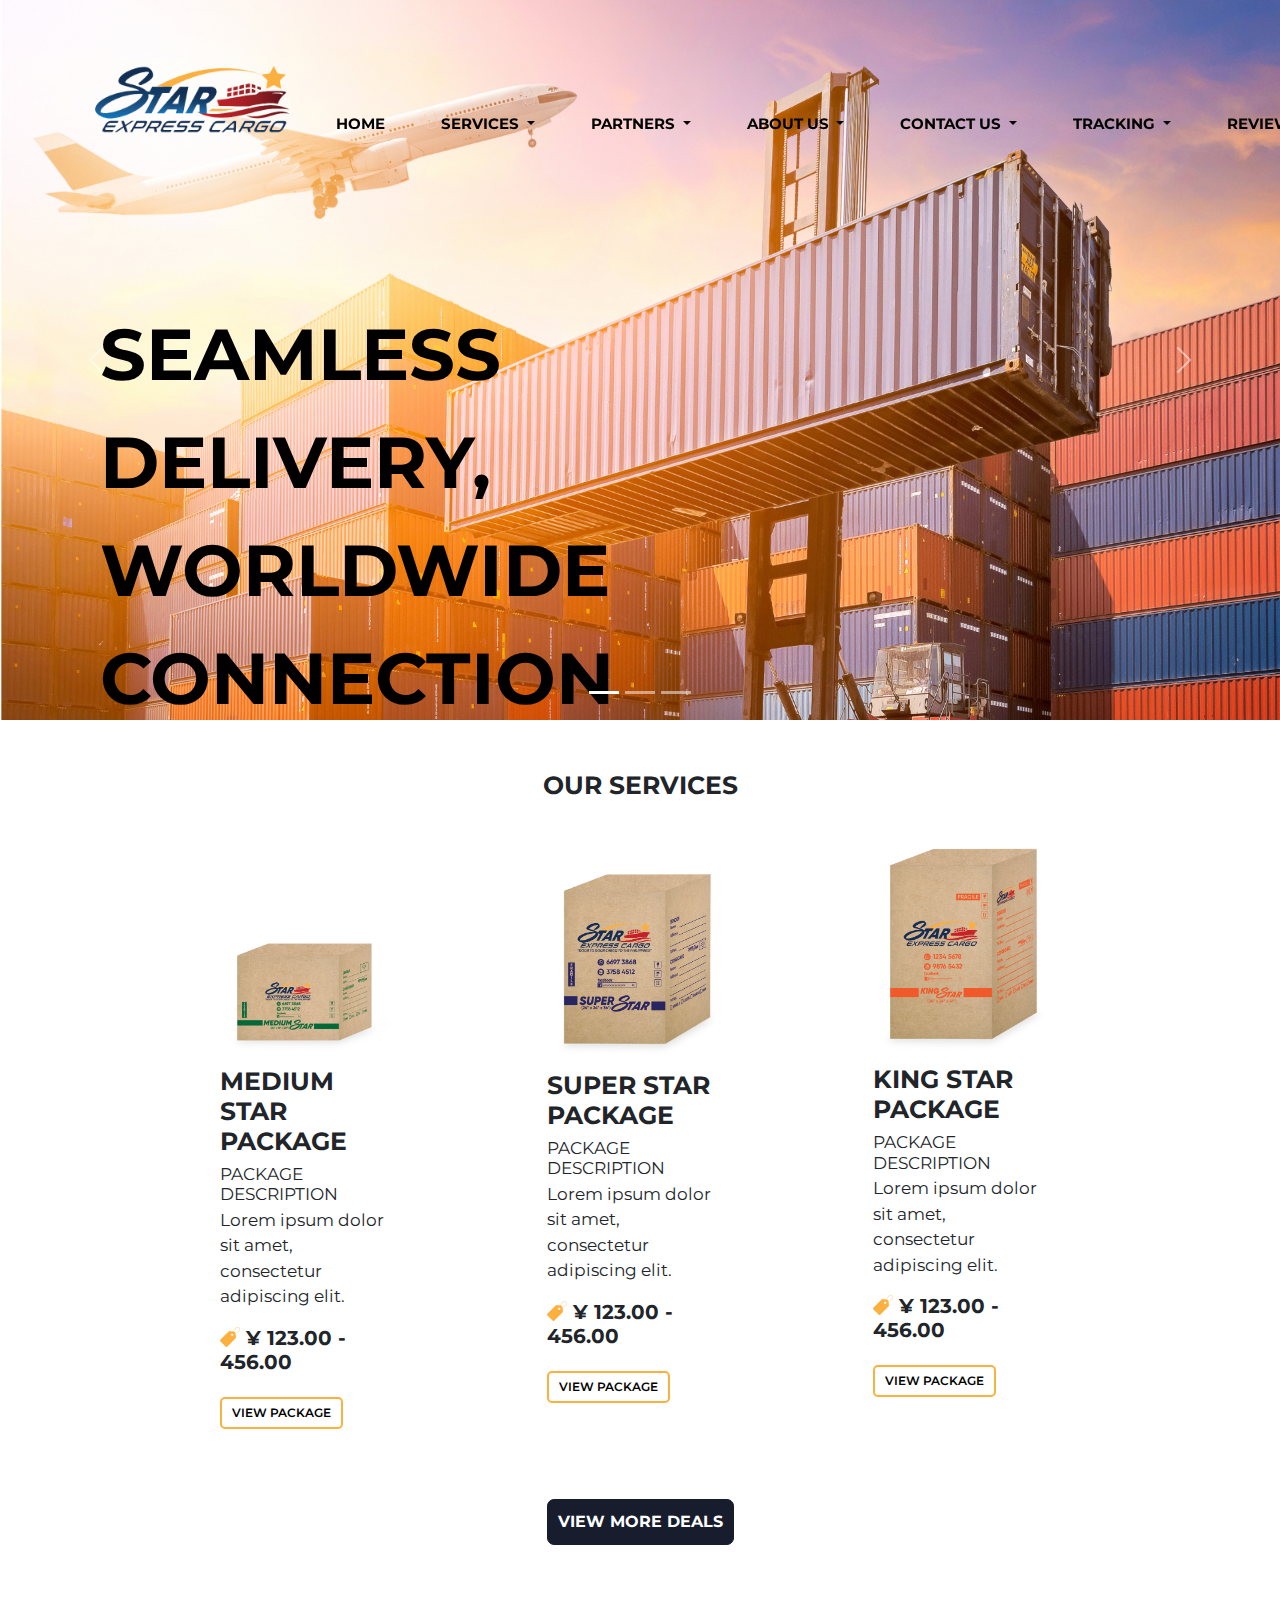
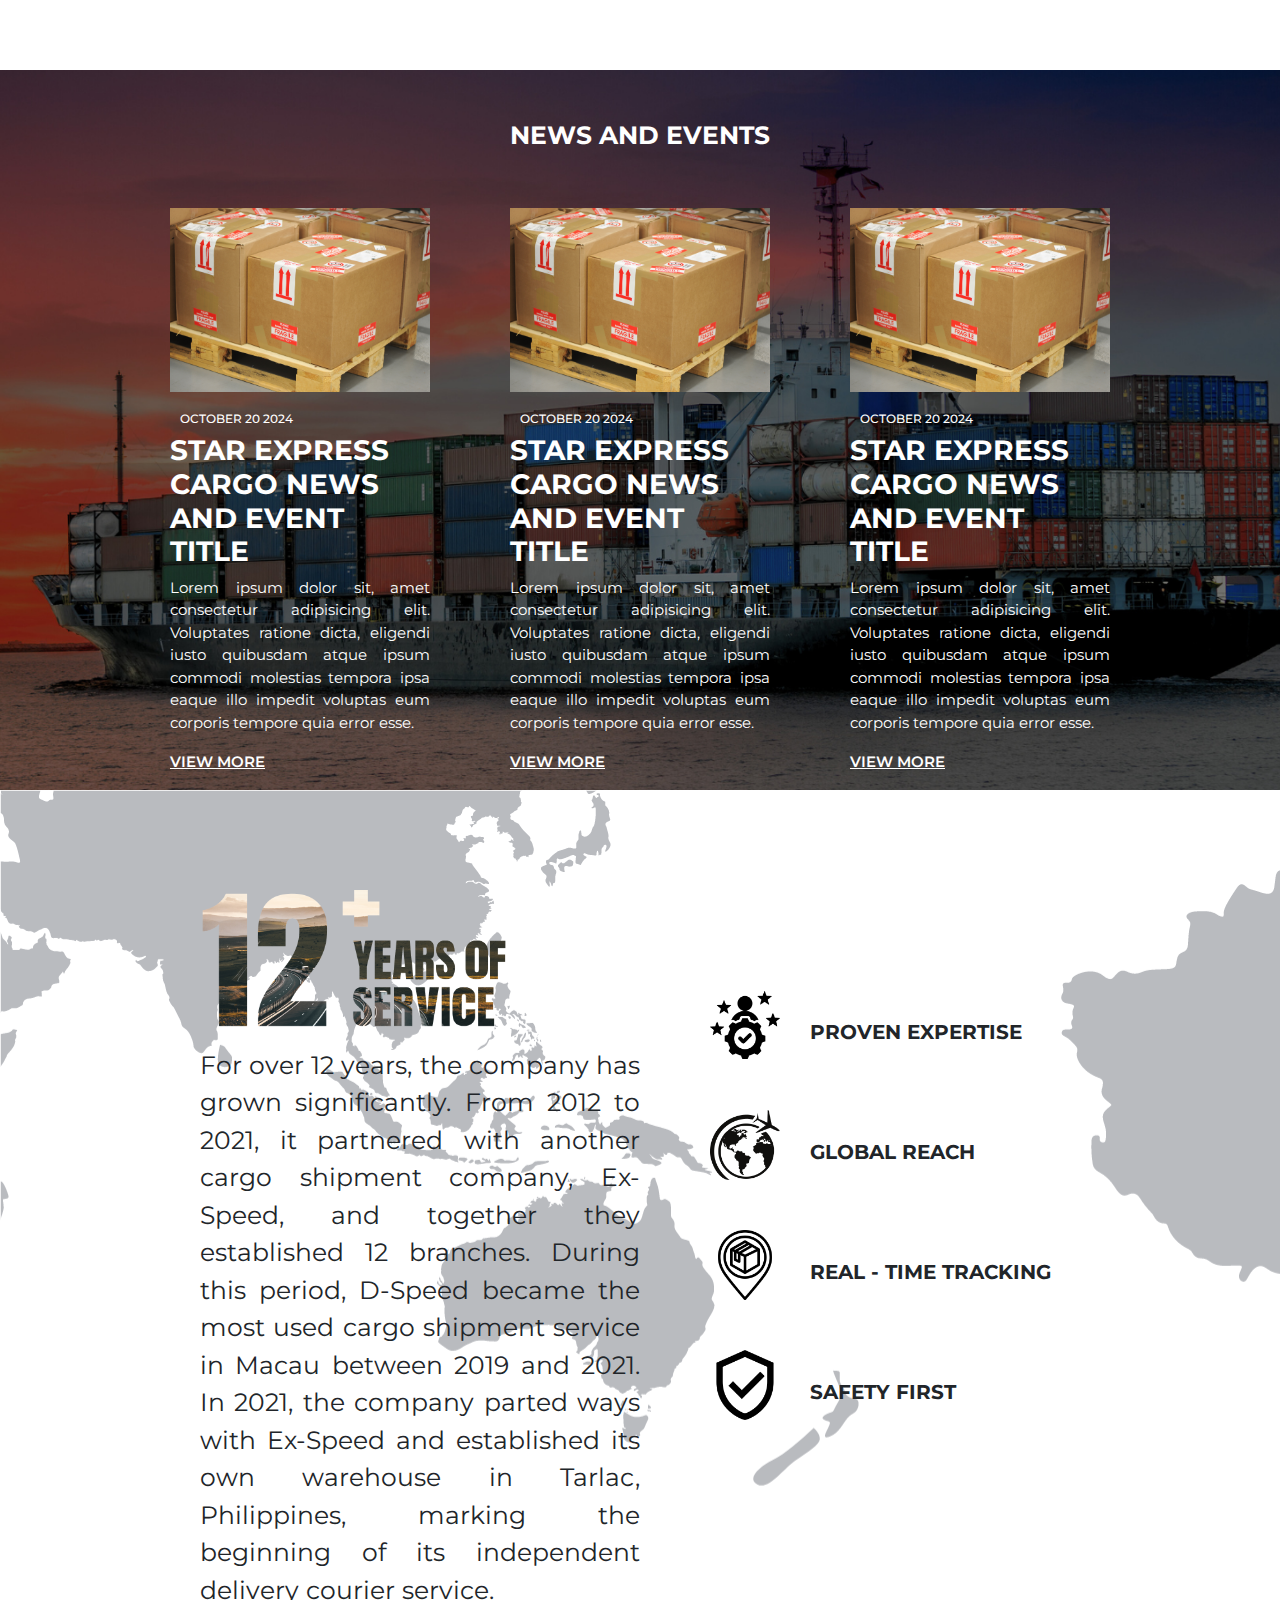
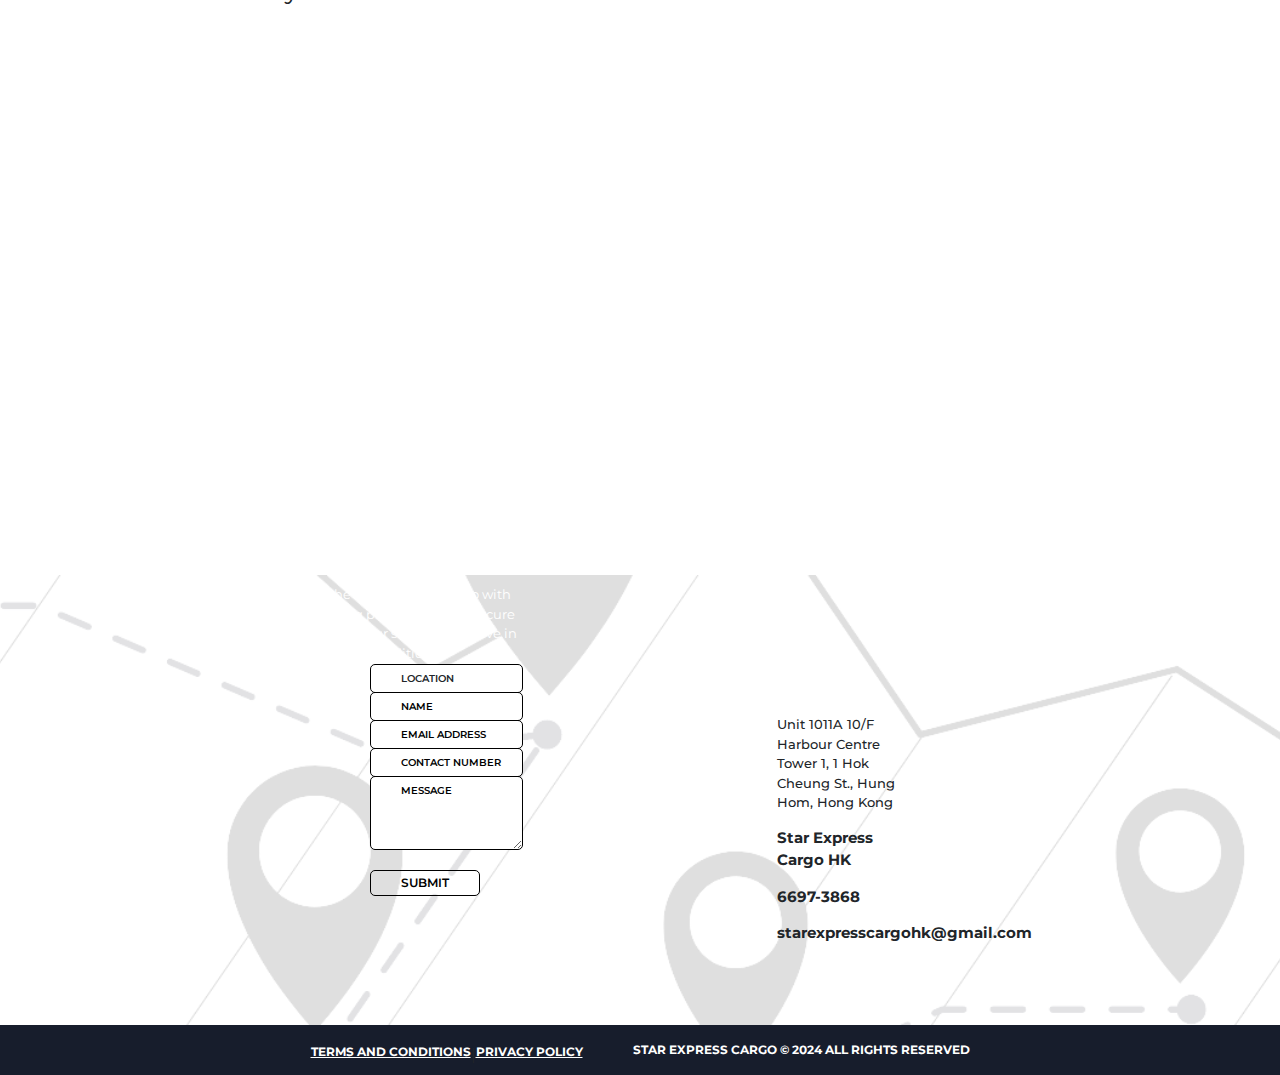
==== index.html @ 1313f074 "Fix Background images" ====
<!DOCTYPE html>
<html lang="en">
  <head>
    <meta charset="UTF-8" />
    <meta name="viewport" content="width=device-width, initial-scale=1.0" />
    <link
      href="https://cdn.jsdelivr.net/npm/bootstrap@5.3.3/dist/css/bootstrap.min.css"
      rel="stylesheet"
      integrity="sha384-QWTKZyjpPEjISv5WaRU9OFeRpok6YctnYmDr5pNlyT2bRjXh0JMhjY6hW+ALEwIH"
      crossorigin="anonymous"
    />
    <script
      src="https://kit.fontawesome.com/8a364c3095.js"
      crossorigin="anonymous"
    ></script>
    <link rel="stylesheet" href="style.css" />
    <title>Star Express Cargo</title>
  </head>
  <body>
    <nav class="navbar navbar-expand-lg navbar-light">
      <div class="container-fluid">
        <a class="navbar-brand" href="#"><img src="Image/Logo.png" alt="" /></a>
        <button
          class="navbar-toggler"
          type="button"
          data-bs-toggle="collapse"
          data-bs-target="#navbarNav"
          aria-controls="navbarNav"
          aria-expanded="false"
          aria-label="Toggle navigation"
        >
          <span class="navbar-toggler-icon"></span>
        </button>
        <div class="collapse navbar-collapse" id="navbarNav">
          <ul class="navbar-nav mx-auto">
            <li class="nav-item">
              <a class="nav-link" aria-current="page" href="#">Home</a>
            </li>
            <li class="nav-item dropdown">
              <a
                class="nav-link dropdown-toggle"
                href="#"
                id="navbarDropdown"
                role="button"
                aria-expanded="false"
              >
                Services
              </a>
              <ul class="dropdown-menu" aria-labelledby="navbarDropdown">
                <li><a class="dropdown-item" href="#">Action</a></li>
                <li><a class="dropdown-item" href="#">action</a></li>
                <li><a class="dropdown-item" href="#">action</a></li>
                <li><a class="dropdown-item" href="#">action</a></li>
              </ul>
            </li>
            <li class="nav-item dropdown">
              <a
                class="nav-link dropdown-toggle"
                href="#"
                id="navbarDropdown"
                role="button"
                aria-expanded="false"
              >
                Partners
              </a>
              <ul class="dropdown-menu" aria-labelledby="navbarDropdown">
                <li><a class="dropdown-item" href="#">Action</a></li>
                <li><a class="dropdown-item" href="#">action</a></li>
                <li><a class="dropdown-item" href="#">action</a></li>
                <li><a class="dropdown-item" href="#">action</a></li>
              </ul>
            </li>
            <li class="nav-item dropdown">
              <a
                class="nav-link dropdown-toggle"
                href="#"
                id="navbarDropdown"
                role="button"
                aria-expanded="false"
              >
                About Us
              </a>
              <ul class="dropdown-menu" aria-labelledby="navbarDropdown">
                <li><a class="dropdown-item" href="#">Action</a></li>
                <li><a class="dropdown-item" href="#">action</a></li>
                <li><a class="dropdown-item" href="#">action</a></li>
                <li><a class="dropdown-item" href="#">action</a></li>
              </ul>
            </li>
            <li class="nav-item dropdown">
              <a
                class="nav-link dropdown-toggle"
                href="#"
                id="navbarDropdown"
                role="button"
                aria-expanded="false"
              >
                Contact Us
              </a>
              <ul class="dropdown-menu" aria-labelledby="navbarDropdown">
                <li><a class="dropdown-item" href="#">Action</a></li>
                <li><a class="dropdown-item" href="#">action</a></li>
                <li><a class="dropdown-item" href="#">action</a></li>
                <li><a class="dropdown-item" href="#">action</a></li>
              </ul>
            </li>
            <li class="nav-item dropdown">
              <a
                class="nav-link dropdown-toggle"
                href="#"
                id="navbarDropdown"
                role="button"
                aria-expanded="false"
              >
                Tracking
              </a>
              <ul class="dropdown-menu" aria-labelledby="navbarDropdown">
                <li><a class="dropdown-item" href="#">Action</a></li>
                <li><a class="dropdown-item" href="#">action</a></li>
                <li><a class="dropdown-item" href="#">action</a></li>
                <li><a class="dropdown-item" href="#">action</a></li>
              </ul>
            </li>
            <li class="nav-item dropdown">
              <a
                class="nav-link dropdown-toggle"
                href="#"
                id="navbarDropdown"
                role="button"
                aria-expanded="false"
              >
                Reviews
              </a>
              <ul class="dropdown-menu" aria-labelledby="navbarDropdown">
                <li><a class="dropdown-item" href="#">Action</a></li>
                <li><a class="dropdown-item" href="#">action</a></li>
                <li><a class="dropdown-item" href="#">action</a></li>
                <li><a class="dropdown-item" href="#">action</a></li>
              </ul>
            </li>
          </ul>
        </div>
        <div class="navbars-icons">
          <a href=""><i class="fa-solid fa-cart-flatbed"></i></a>
          <a href=""><i class="fa-regular fa-user"></i></a>
        </div>
      </div>
    </nav>
    <section id="carouselExampleCaptions" class="carousel slide">
      <div class="carousel-indicators">
        <button
          type="button"
          data-bs-target="#carouselExampleCaptions"
          data-bs-slide-to="0"
          class="active"
          aria-current="true"
          aria-label="Slide 1"
        ></button>
        <button
          type="button"
          data-bs-target="#carouselExampleCaptions"
          data-bs-slide-to="1"
          aria-label="Slide 2"
        ></button>
        <button
          type="button"
          data-bs-target="#carouselExampleCaptions"
          data-bs-slide-to="2"
          aria-label="Slide 3"
        ></button>
      </div>
      <div class="carousel-inner">
        <div class="carousel-item active">
          <img src="Image/Carousel1.png" class="d-block w-100" alt="..." />
          <div class="carousel-1 carousel-caption d-none d-md-block text-start">
            <h5>SEAMLESS DELIVERY, WORLDWIDE CONNECTION</h5>
          </div>
        </div>
        <div class="carousel-item">
          <img src="Image/Carousel2.png" class="d-block w-100" alt="..." />
          <div class="carousel-caption d-none d-md-block">
            <h5>Second slide label</h5>
            <p>Some representative placeholder content for the second slide.</p>
          </div>
        </div>
        <div class="carousel-item">
          <img src="Image/Carousel3.png" class="d-block w-100" alt="..." />
          <div class="carousel-caption d-none d-md-block">
            <h5>Third slide label</h5>
            <p>Some representative placeholder content for the third slide.</p>
          </div>
        </div>
      </div>
      <button
        class="carousel-control-prev"
        type="button"
        data-bs-target="#carouselExampleCaptions"
        data-bs-slide="prev"
      >
        <span class="carousel-control-prev-icon" aria-hidden="true"></span>
        <span class="visually-hidden">Previous</span>
      </button>
      <button
        class="carousel-control-next"
        type="button"
        data-bs-target="#carouselExampleCaptions"
        data-bs-slide="next"
      >
        <span class="carousel-control-next-icon" aria-hidden="true"></span>
        <span class="visually-hidden">Next</span>
      </button>
    </section>
    <section class="home-service">
      <h1 class="title text-center">OUR SERVICES</h1>

      <div class="home-service-box">
        <div class="box">
          <div class="text-center">
            <img class="box-img" src="Image/MediumStarBox.png" alt="" />
          </div>
          <h2 class="name">
            Medium Star Package<img
              class="yellow-mark"
              src="image/mark.png"
              alt=""
            />
          </h2>
          <h3 class="name2">Package description</h3>
          <p class="description">
            Lorem ipsum dolor sit amet, consectetur adipiscing elit.
          </p>
          <h4 class="price">
            <span><img class="price-tag" src="Image/Tag.png" alt="" /></span> ¥
            123.00 - 456.00
          </h4>
          <button>View Package</button>
        </div>

        <div class="box">
          <div class="text-center">
            <img class="box-img" src="Image/SuperStarBox.png" alt="" />
          </div>
          <h2 class="name">
            Super Star Package<img
              class="yellow-mark"
              src="image/mark.png"
              alt=""
            />
          </h2>
          <h3 class="name2">Package description</h3>
          <p class="description">
            Lorem ipsum dolor sit amet, consectetur adipiscing elit.
          </p>
          <h4 class="price">
            <span><img class="price-tag" src="Image/Tag.png" alt="" /></span> ¥
            123.00 - 456.00
          </h4>
          <button>View Package</button>
        </div>

        <div class="box">
          <div class="text-center">
            <img class="box-img" src="Image/Kingbox.png" alt="" />
          </div>
          <h2 class="name">
            King Star Package<img
              class="yellow-mark"
              src="image/mark.png"
              alt=""
            />
          </h2>
          <h3 class="name2">Package description</h3>
          <p class="description">
            Lorem ipsum dolor sit amet, consectetur adipiscing elit.
          </p>
          <h4 class="price">
            <span><img class="price-tag" src="Image/Tag.png" alt="" /></span> ¥
            123.00 - 456.00
          </h4>
          <button>View Package</button>
        </div>
      </div>
      <div class="viewmore text-center">
        <button>View more deals</button>
      </div>
    </section>
    <section class="home-news">
      <h1 class="title">NEWS AND EVENTS</h1>
      <div class="news-box">
        <div class="box">
          <div class="text-center">
            <img class="event-img" src="Image/event.png" alt="" />
          </div>
          <h6 class="date">
            <i class="fa-solid fa-calendar-days"></i>October 20 2024
          </h6>
          <h1>STAR EXPRESS CARGO NEWS AND EVENT TITLE</h1>
          <p class="desc">
            Lorem ipsum dolor sit, amet consectetur adipisicing elit. Voluptates
            ratione dicta, eligendi iusto quibusdam atque ipsum commodi
            molestias tempora ipsa eaque illo impedit voluptas eum corporis
            tempore quia error esse.
          </p>
          <a>View More</a>
        </div>
        <div class="box">
          <div class="text-center">
            <img class="event-img" src="Image/event.png" alt="" />
          </div>
          <h6 class="date">
            <i class="fa-solid fa-calendar-days"></i>October 20 2024
          </h6>
          <h1>STAR EXPRESS CARGO NEWS AND EVENT TITLE</h1>
          <p class="desc">
            Lorem ipsum dolor sit, amet consectetur adipisicing elit. Voluptates
            ratione dicta, eligendi iusto quibusdam atque ipsum commodi
            molestias tempora ipsa eaque illo impedit voluptas eum corporis
            tempore quia error esse.
          </p>
          <a>View More</a>
        </div>
        <div class="box">
          <div class="text-center">
            <img class="event-img" src="Image/event.png" alt="" />
          </div>
          <h6 class="date">
            <i class="fa-solid fa-calendar-days"></i>October 20 2024
          </h6>
          <h1>STAR EXPRESS CARGO NEWS AND EVENT TITLE</h1>
          <p class="desc">
            Lorem ipsum dolor sit, amet consectetur adipisicing elit. Voluptates
            ratione dicta, eligendi iusto quibusdam atque ipsum commodi
            molestias tempora ipsa eaque illo impedit voluptas eum corporis
            tempore quia error esse.
          </p>
          <a>View More</a>
        </div>
      </div>
    </section>
    <section class="home-about">
      <div class="about-flex">
        <div class="left">
          <img class="year-img" src="Image/years.png" alt="" />
          <p class="desc">
            For over 12 years, the company has grown significantly. From 2012 to
            2021, it partnered with another cargo shipment company, Ex-Speed,
            and together they established 12 branches. During this period,
            D-Speed became the most used cargo shipment service in Macau between
            2019 and 2021. In 2021, the company parted ways with Ex-Speed and
            established its own warehouse in Tarlac, Philippines, marking the
            beginning of its independent delivery courier service.
          </p>
        </div>
        <div class="right">
          <div class="d-flex">
            <img src="Image/choose1.png" alt="" />
            <h6>Proven Expertise</h6>
          </div>
          <div class="d-flex">
            <img src="Image/choose2.png" alt="" />
            <h6>GLOBAL REACH</h6>
          </div>
          <div class="d-flex">
            <img src="Image/choose3.png" alt="" />
            <h6>REAL - TIME TRACKING</h6>
          </div>
          <div class="d-flex">
            <img src="Image/choose4.png" alt="" />
            <h6>SAFETY FIRST</h6>
          </div>
        </div>
      </div>
    </section>
    <section class="home-choose">
      <h1>WHY CHOOSE US</h1>
      <div class="d-flex">
        <img src="Image/choosew1.png" alt="" />
        <p>
          Star Express Cargo has a deep understanding of the logistics and
          challenges involved in delivering goods safely and efficiently.
        </p>
      </div>
      <div class="d-flex">
        <img src="Image/choosew2.png" alt="" />
        <p>
          We are expanding our operations internationally, with new branches in
          Dubai, Australia, and Singapore, ensuring your cargo can be delivered
          across borders with ease.
        </p>
      </div>
      <div class="d-flex">
        <img src="Image/choosew3.png" alt="" />
        <p>
          Our commitment to on-time delivery means you can trust us to get your
          cargo where it needs to be, when it needs to be there.
        </p>
      </div>
      <div class="d-flex">
        <img src="Image/choosew4.png" alt="" />
        <p>
          We prioritize the safety of your cargo with stringent handling
          procedures and secure facilities, ensuring your shipments arrive in
          perfect condition.
        </p>
      </div>
    </section>
    <section class="home-contact">
      <div class="row">
        <div class="col-4">
          <form action="">
            <label for="loc"><i class="fa-solid fa-globe"></i></label>
            <select name="loc" class="form-control" id="loc">
              <option value="">LOCATION</option>
              <option value="">LOCATION</option>
              <option value="">LOCATION</option>
              <option value="">LOCATION</option>
              <option value="">LOCATION</option>
            </select>
            <label for="name"><i class="fa-solid fa-user"></i></label>
            <input
              type="text"
              class="form-control"
              name=""
              id="name"
              placeholder="NAME"
            />
            <label for="email"><i class="fa-solid fa-envelope"></i></label>
            <input
              type="text"
              class="form-control"
              name=""
              id="email"
              placeholder="EMAIL ADDRESS"
            />
            <label for="contact"><i class="fa-solid fa-phone"></i></label>
            <input
              type="text"
              class="form-control"
              name=""
              id="contact"
              placeholder="CONTACT NUMBER"
            />
            <label for="msg"><i class="fa-solid fa-message"></i></label>
            <textarea
              class="form-control"
              name="msg"
              id=""
              rows="4"
              placeholder="MESSAGE"
            ></textarea>
            <button>SUBMIT</button>
          </form>
        </div>
        <div class="col-4">
          <iframe
            src="https://www.google.com/maps/embed?pb=!1m18!1m12!1m3!1d3691.1660874944423!2d114.18826471186054!3d22.309557579595143!2m3!1f0!2f0!3f0!3m2!1i1024!2i768!4f13.1!3m3!1m2!1s0x340400df7005179b%3A0x1a70383fd11b3c7b!2sHarbour%20Centre%20Tower%201!5e0!3m2!1sen!2sph!4v1725291016817!5m2!1sen!2sph"
            width="100%"
            height="100%"
            style="border: 0"
            allowfullscreen=""
            loading="lazy"
            referrerpolicy="no-referrer-when-downgrade"
          ></iframe>
        </div>
        <div class="col-4">
          <div class="d-flex socialmedia">
            <i class="maps fa-solid fa-location-dot"></i>
            <p class="address">
              Unit 1011A 10/F Harbour Centre Tower 1, 1 Hok Cheung St., Hung
              Hom, Hong Kong
            </p>
          </div>
          <div class="d-flex">
            <i class="fb fa-brands fa-facebook"></i>
            <p class="social">Star Express Cargo HK</p>
          </div>
          <div class="d-flex">
            <i class="whatsup fa-brands fa-square-whatsapp"></i>
            <p class="social">6697-3868</p>
          </div>
          <div class="d-flex">
            <i class="email fa-solid fa-envelope"></i>
            <p class="social">starexpresscargohk@gmail.com</p>
          </div>
        </div>
      </div>
    </section>
    <footer class="text-center">
      <div class="content">
        <div class="d-flex">
          <a href="">TERMS AND CONDITIONS</a><span> | </span>
          <a href="">PRIVACY POLICY</a>
          <h1 class="reserve">STAR EXPRESS CARGO © 2024 ALL RIGHTS RESERVED</h1>
        </div>
      </div>
    </footer>

    <script
      src="https://cdn.jsdelivr.net/npm/bootstrap@5.3.3/dist/js/bootstrap.bundle.min.js"
      integrity="sha384-YvpcrYf0tY3lHB60NNkmXc5s9fDVZLESaAA55NDzOxhy9GkcIdslK1eN7N6jIeHz"
      crossorigin="anonymous"
    ></script>
    <script>
      window.addEventListener("scroll", function () {
        const navbar = document.querySelector(".navbar");
        if (window.scrollY > 50) {
          // Adjust the value as needed
          navbar.classList.add("navbar-scrolled");
        } else {
          navbar.classList.remove("navbar-scrolled");
        }
      });
    </script>
  </body>
</html>
---- style.css ----
@import url("https://fonts.googleapis.com/css2?family=Montserrat:ital,wght@0,100..900;1,100..900&display=swap");

* {
  font-family: "Montserrat", sans-serif;
  box-sizing: border-box;
  margin: 0;
  padding: 0;
}
.navbar {
  position: fixed;
  top: 0;
  width: 100%;
  z-index: 1030;
  transition: background-color 0.3s, box-shadow 0.3s;
  background-color: transparent;
  padding: 60px 80px 10px 80px;
}

.navbar-scrolled {
  background-color: white;
  padding: 20px 80px 25px 80px;
}
.navbar-brand img {
  width: 200px;
}
.navbar-nav {
  margin-bottom: -50px;
}
.nav-link {
  text-transform: uppercase;
  font-weight: 700;
  color: black;
  margin: 0px 20px;
  font-size: 15px;
}
.navbar-nav .dropdown:hover .dropdown-menu {
  display: block;
  margin-top: 0;
}
.navbars-icons {
  margin-bottom: -50px;
}
.navbars-icons a {
  color: black;
  font-size: 20px;
  margin: 0px 10px;
  font-size: 15px;
}

/* Home Carousel */
.carousel-1 {
  width: 100%;
  left: 0;
  top: 0;
  padding: 300px 100px 0px 100px;
  position: absolute;
  width: 60%;
}
.carousel-1 h5 {
  font-size: 8vh;
  text-transform: uppercase;
  color: black;
  font-weight: 700;
  line-height: 1.5;
}

/* Home Services */
.home-service {
  min-height: 100vh;
  margin: 0px 150px;
}

.home-service .title {
  font-weight: 700;
  margin: 50px 0px 40px 0px;
  font-size: 25px;
}
.home-service .box-img {
  width: 100%;
  height: 70%;
  margin: auto;
  object-fit: cover;
  object-position: bottom center;
  text-align: center;
}
.home-service-box {
  display: flex;
  flex-direction: row;
}
.home-service-box .box {
  width: 30%;
  margin: 0px 70px;
}
.home-service-box .name {
  text-transform: uppercase;
  font-weight: 700;
  font-size: 25px;
}
.home-service-box .yellow-mark {
  width: 40px;
  margin-left: 7px;
  margin-top: -3px;
}
.home-service-box .name2 {
  font-weight: 400;
  font-size: 17px;
  text-transform: uppercase;
}
.home-service-box .description {
  font-weight: 400;
  font-size: 17px;
  margin-top: -5px;
  width: 90%;
}

.home-service-box .price-tag {
  width: 20px;
  margin-top: -5px;
}
.home-service-box .price {
  font-weight: 700;
  font-size: 20px;
}

.home-service-box button {
  background-color: transparent;
  color: black;
  padding: 5px 10px;
  border-radius: 5px;
  font-weight: 600;
  text-transform: uppercase;
  font-size: 12px;
  border: 2px solid #fcb040;
  margin-top: 15px;
  transition: ease-in-out 0.2s;
}
.home-service-box button:hover {
  background-color: #fcb040;
}
.home-service .viewmore button {
  text-transform: uppercase;
  font-weight: 700;
  border-radius: 7px;
  padding: 10px 10px;
  margin-top: 70px;
  color: white;
  background-color: #171d2c;
  border: 1px solid #171d2c;
  transition: ease-in-out 0.2s;
}
.home-service .viewmore button:hover {
  background-color: transparent;
  border: 2px solid #171d2c;
  color: #171d2c;
}

/* Home news and events */
.home-news {
  background-image: url("Image/Newsbg.png");
  max-height: 80vh;
  min-height: 80vh;
  object-fit: contain;
  width: 100%;
  background-repeat: no-repeat;
  background-size: cover;
  background-position: center center;
}
.home-news .title {
  color: white;
  text-align: center;
  font-size: 25px;
  font-weight: 700;
  padding: 50px 0px;
}

.home-news .news-box {
  display: flex;
  justify-content: space-evenly;
  flex-wrap: wrap;
}
.home-news .news-box {
  margin: 0px 120px;
}
.home-news .news-box .box {
  width: 25%;
  margin: 0px 30px;
}
.home-news .news-box .event-img {
  width: 100%;
  margin: auto;
  text-align: center;
}
.home-news .news-box .date {
  color: white;
  margin-top: 20px;
  text-transform: uppercase;
  font-size: 12px;
}
.home-news .news-box h1 {
  font-size: 28px;
  color: white;
  font-weight: 700;
}
.home-news .news-box .date i {
  margin-right: 10px;
}
.home-news .news-box .desc {
  color: white;
  font-size: 15px;
  text-align: justify;
}
.home-news .news-box a {
  color: white;
  text-decoration: underline;
  text-transform: uppercase;
  font-weight: 600;
  font-size: 15px;
}

/* Home about */

.home-about {
  background-image: url("Image/aboutbg.png");
  min-height: 100vh;
  object-fit: cover;
  background-repeat: no-repeat;
}
.home-about .about-flex {
  display: flex;
  flex-direction: row;
  padding: 100px 200px;
}
.home-about .about-flex .left,
.home-about .about-flex .right {
  width: 50%;
}
.home-about .about-flex .year-img {
  width: 70%;
}
.home-about .about-flex .desc {
  font-size: 25px;
  margin-top: 20px;
  text-align: justify;
}
.home-about .about-flex .right {
  padding-top: 50px;
}
.home-about .about-flex .right div {
  margin: 50px 0px 50px 70px;
  vertical-align: middle;
}
.home-about .about-flex .right img {
  width: 70px;
}
.home-about .about-flex .right h6 {
  font-weight: 700;
  text-transform: uppercase;
  margin-left: 30px;
  margin-top: 30px;
  font-size: 20px;
}
/* Home whye choose us */
.home-choose {
  background-image: url("Image/home-bg.png");
  background-repeat: no-repeat;
  background-position: bottom center;
  background-size: cover;
  background-attachment: fixed;
  min-height: 50vh;
  max-height: 50vh;
  padding: 20px 150px;
}
.home-choose .d-flex {
  margin: 20px 0px;
}
.home-choose h1 {
  color: white;
  font-weight: 700;
  margin: 20px 0px 30px 120px;

  text-transform: uppercase;
}
.home-choose img {
  width: 40px;
  height: 40px;
}
.home-choose p {
  margin-left: 40px;
  width: 30%;
  text-align: center;
  color: white;
  font-size: 13px;
}

/* Home contact */
.home-contact {
  min-height: 50vh;
  max-height: 50vh;
  background-image: url("Image/contactbg.png");
  background-repeat: no-repeat;
  background-position: bottom center;
  background-size: cover;
  padding-top: 70px;
  z-index: -5;
}
.home-contact .row {
  margin: 0px 350px;
  opacity: 2;
  justify-content: space-between;
}

.home-contact .col-4 {
  padding: 20px;
}

.home-contact .form-control {
  border: 1px solid black;
  font-weight: 600;
  border-radius: 5px;
  margin-top: -28px;
  font-size: 10px;
  margin-bottom: 0px;
  padding-left: 30px;
}
.home-contact .form-control::placeholder {
  color: black;
}
.home-contact label {
  margin-top: 20px;
  margin-left: 10px;
}
.home-contact button {
  background-color: transparent;
  color: black;
  border-radius: 5px;
  border: 1px solid black;
  padding: 3px 30px;
  font-size: 12px;
  margin-top: 20px;
  font-weight: 600;
  transition: ease-in-out 0.2s;
}
.home-contact button:hover {
  background-color: #171d2c;
  color: white;
}
.home-contact .maps {
  color: #aa2025;
  margin-right: 20px;
  font-size: 20px;
}
.home-contact .socialmedia {
  margin-top: 50px;
}
.home-contact .fb,
.home-contact .whatsup,
.home-contact .email {
  color: #171d2c;
  margin-right: 20px;
  font-size: 20px;
}
.home-contact .address {
  font-size: 13px;
  font-weight: 500;
}
.home-contact .social {
  font-size: 15px;
  font-weight: 700;
  margin-top: -2px;
}
/*  Footer */

footer {
  background-color: #171d2c;
  min-height: 50px;
}

footer .reserve {
  font-size: 12px;
  color: white;
  font-weight: 700;
  margin-left: 50px;
}
footer .content a {
  color: white;
  font-weight: 700;
  font-size: 12px;
}
footer .content {
  display: flex;
  justify-content: space-around;
  padding-top: 18px;
}
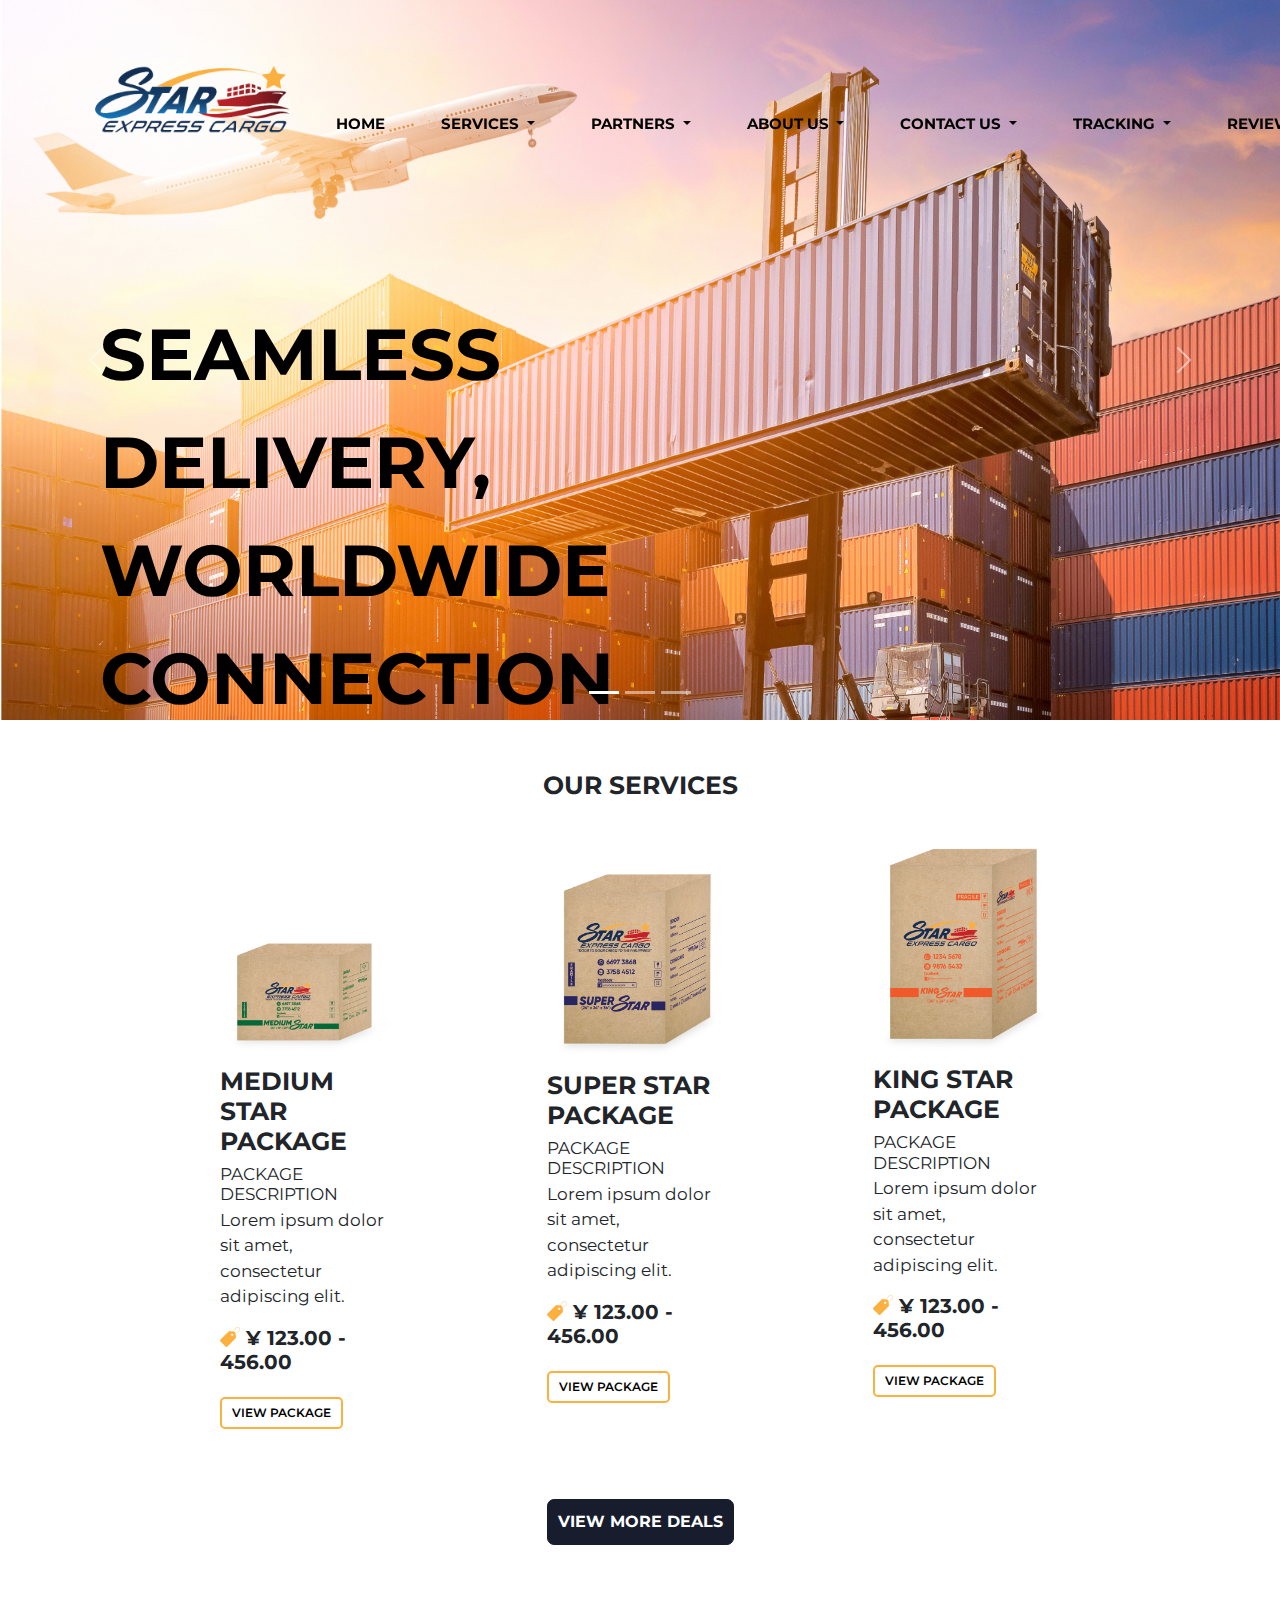
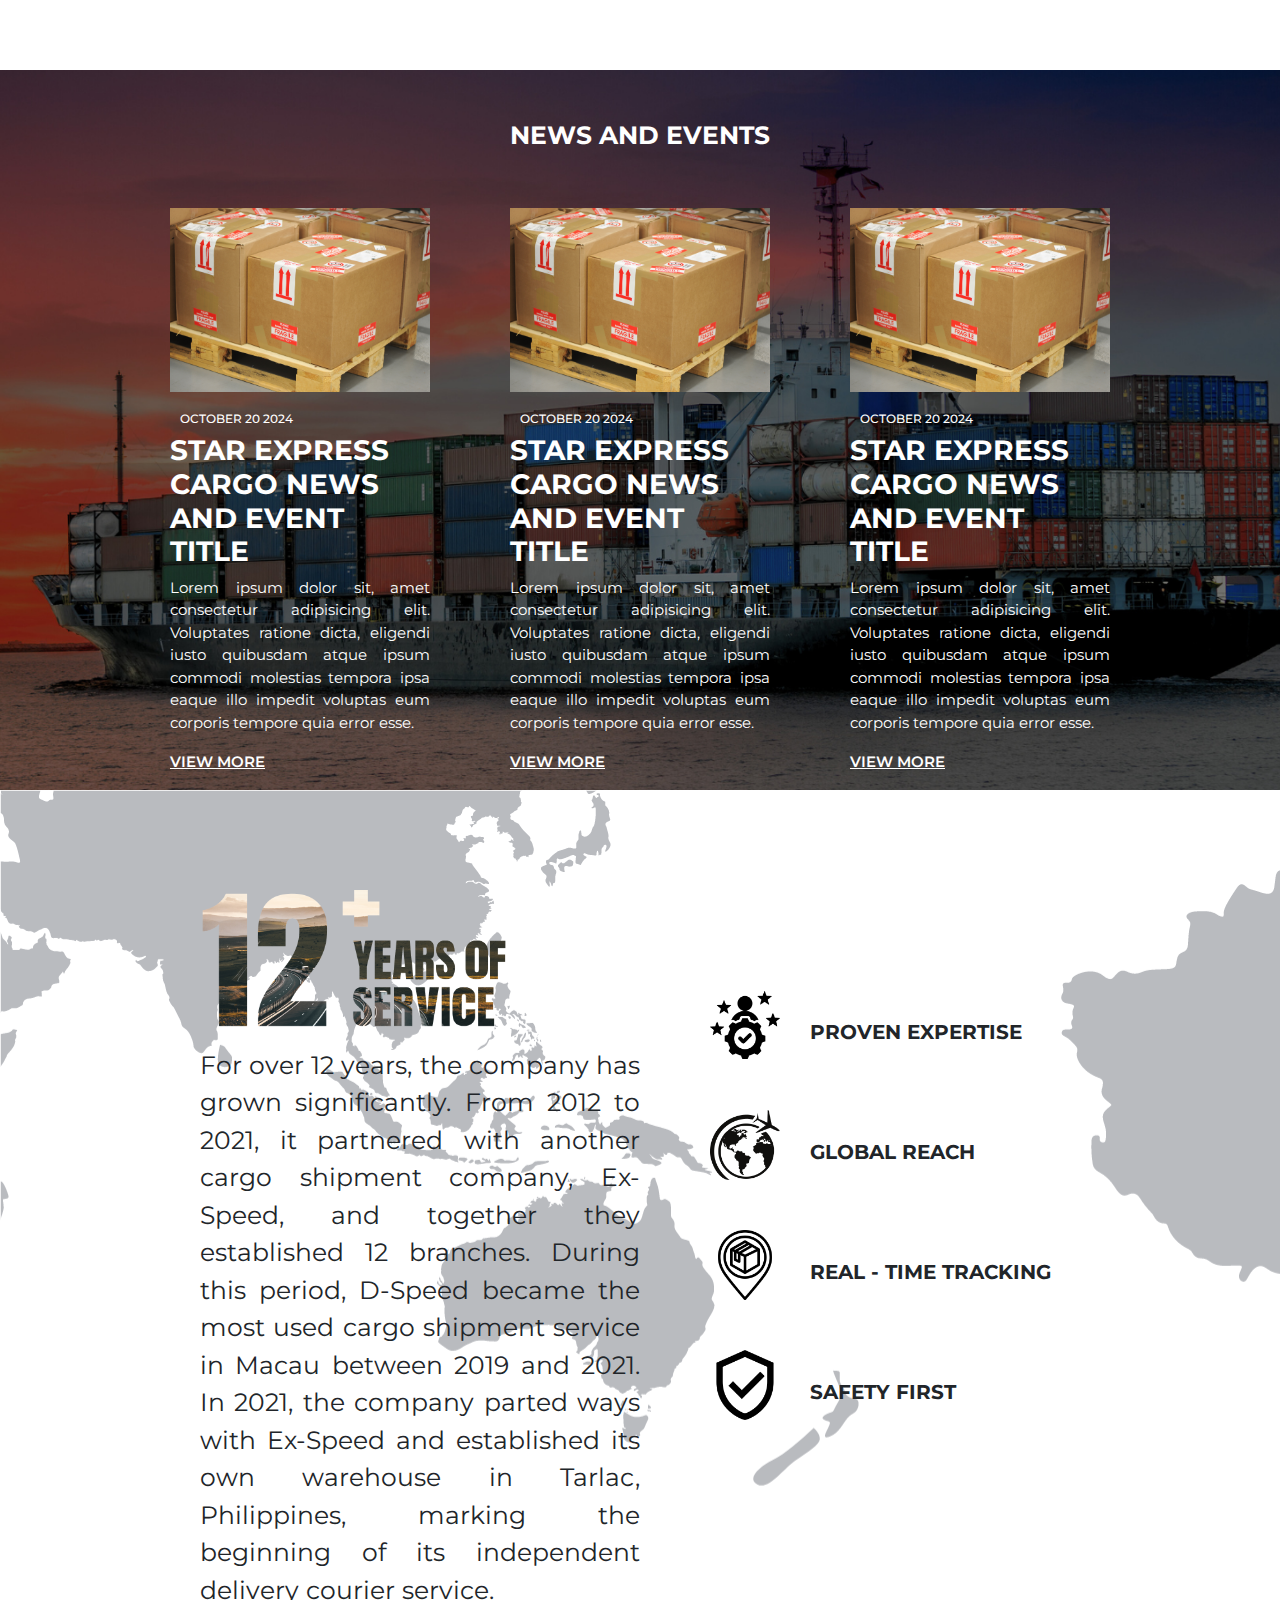
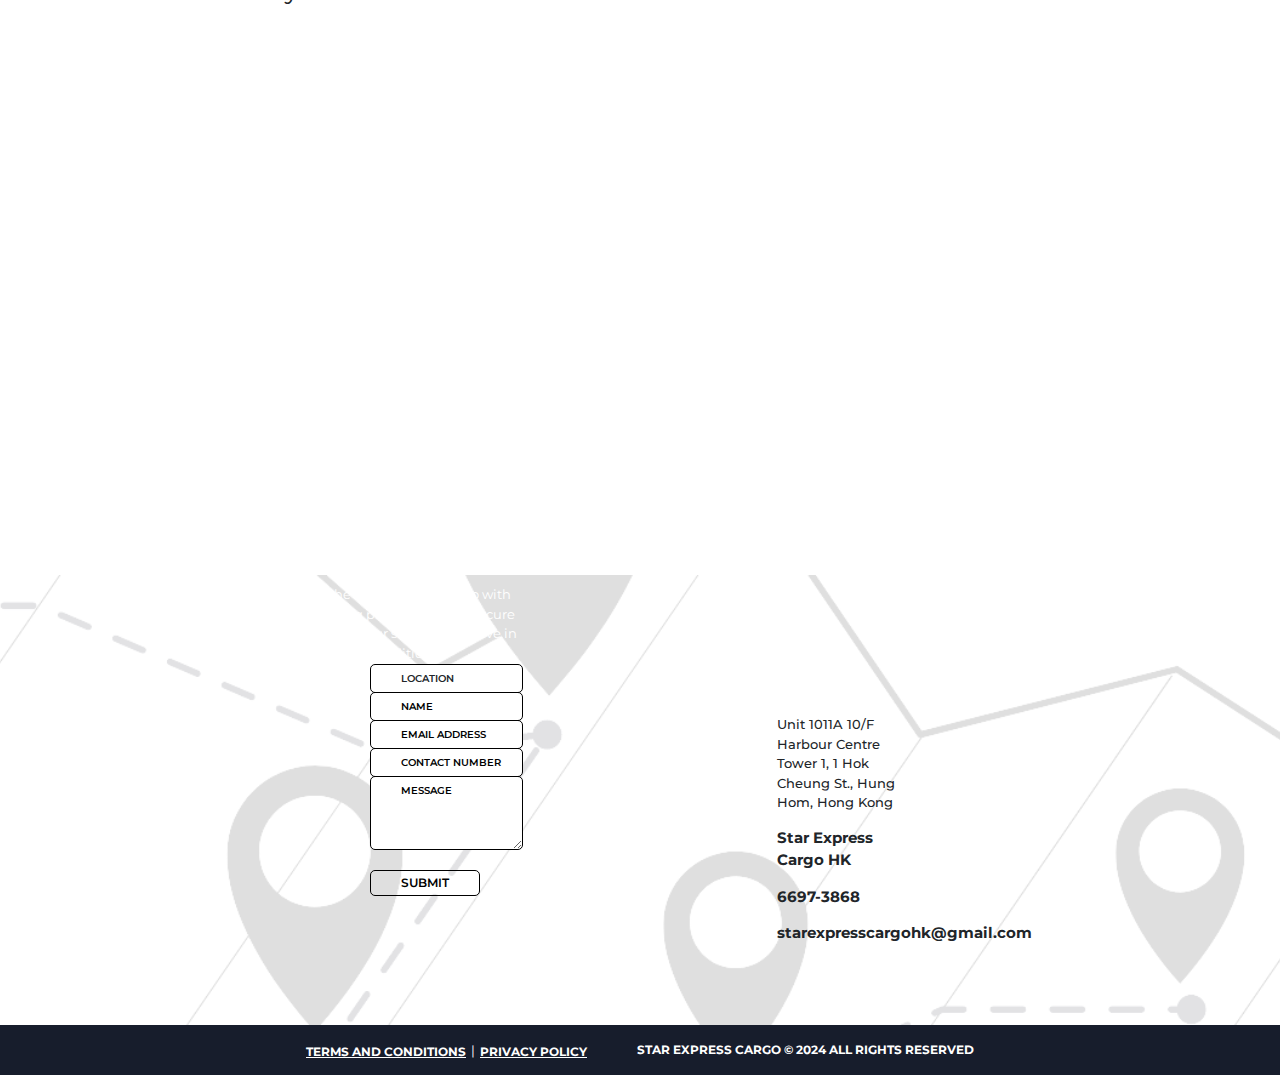
==== commit 4bd98726: "Fix spacings" ====
--- a/index.html
+++ b/index.html
@@ -19,7 +19,9 @@
   <body>
     <nav class="navbar navbar-expand-lg navbar-light">
       <div class="container-fluid">
-        <a class="navbar-brand" href="#"><img src="Image/Logo.png" alt="" /></a>
+        <a class="navbar-brand" href="#"
+          ><img class="navbar-img" src="Image/Logo.png" alt=""
+        /></a>
         <button
           class="navbar-toggler"
           type="button"
@@ -488,7 +490,7 @@
     <footer class="text-center">
       <div class="content">
         <div class="d-flex">
-          <a href="">TERMS AND CONDITIONS</a><span> | </span>
+          <a href="">TERMS AND CONDITIONS</a><span class="line"> | </span>
           <a href="">PRIVACY POLICY</a>
           <h1 class="reserve">STAR EXPRESS CARGO © 2024 ALL RIGHTS RESERVED</h1>
         </div>
@@ -504,7 +506,6 @@
       window.addEventListener("scroll", function () {
         const navbar = document.querySelector(".navbar");
         if (window.scrollY > 50) {
-          // Adjust the value as needed
           navbar.classList.add("navbar-scrolled");
         } else {
           navbar.classList.remove("navbar-scrolled");
--- a/style.css
+++ b/style.css
@@ -18,10 +18,14 @@
 
 .navbar-scrolled {
   background-color: white;
-  padding: 20px 80px 25px 80px;
-}
-.navbar-brand img {
+  padding: 20px 50px 25px 50px;
+}
+/* .navbar-scrolled .navbar-img {
+  width: 150px;
+} */
+.navbar-img {
   width: 200px;
+  transition: ease-in-out 0.2s;
 }
 .navbar-nav {
   margin-bottom: -50px;
@@ -156,7 +160,7 @@
 
 /* Home news and events */
 .home-news {
-  background-image: url("Image/Newsbg.png");
+  background-image: url(Image/Newsbg.png);
   max-height: 80vh;
   min-height: 80vh;
   object-fit: contain;
@@ -221,7 +225,6 @@
 
 .home-about {
   background-image: url("Image/aboutbg.png");
-  min-height: 100vh;
   object-fit: cover;
   background-repeat: no-repeat;
 }
@@ -391,3 +394,8 @@
   justify-content: space-around;
   padding-top: 18px;
 }
+footer .line {
+  color: white;
+  margin: -2px 5px 0px 5px;
+  font-size: 13px;
+}
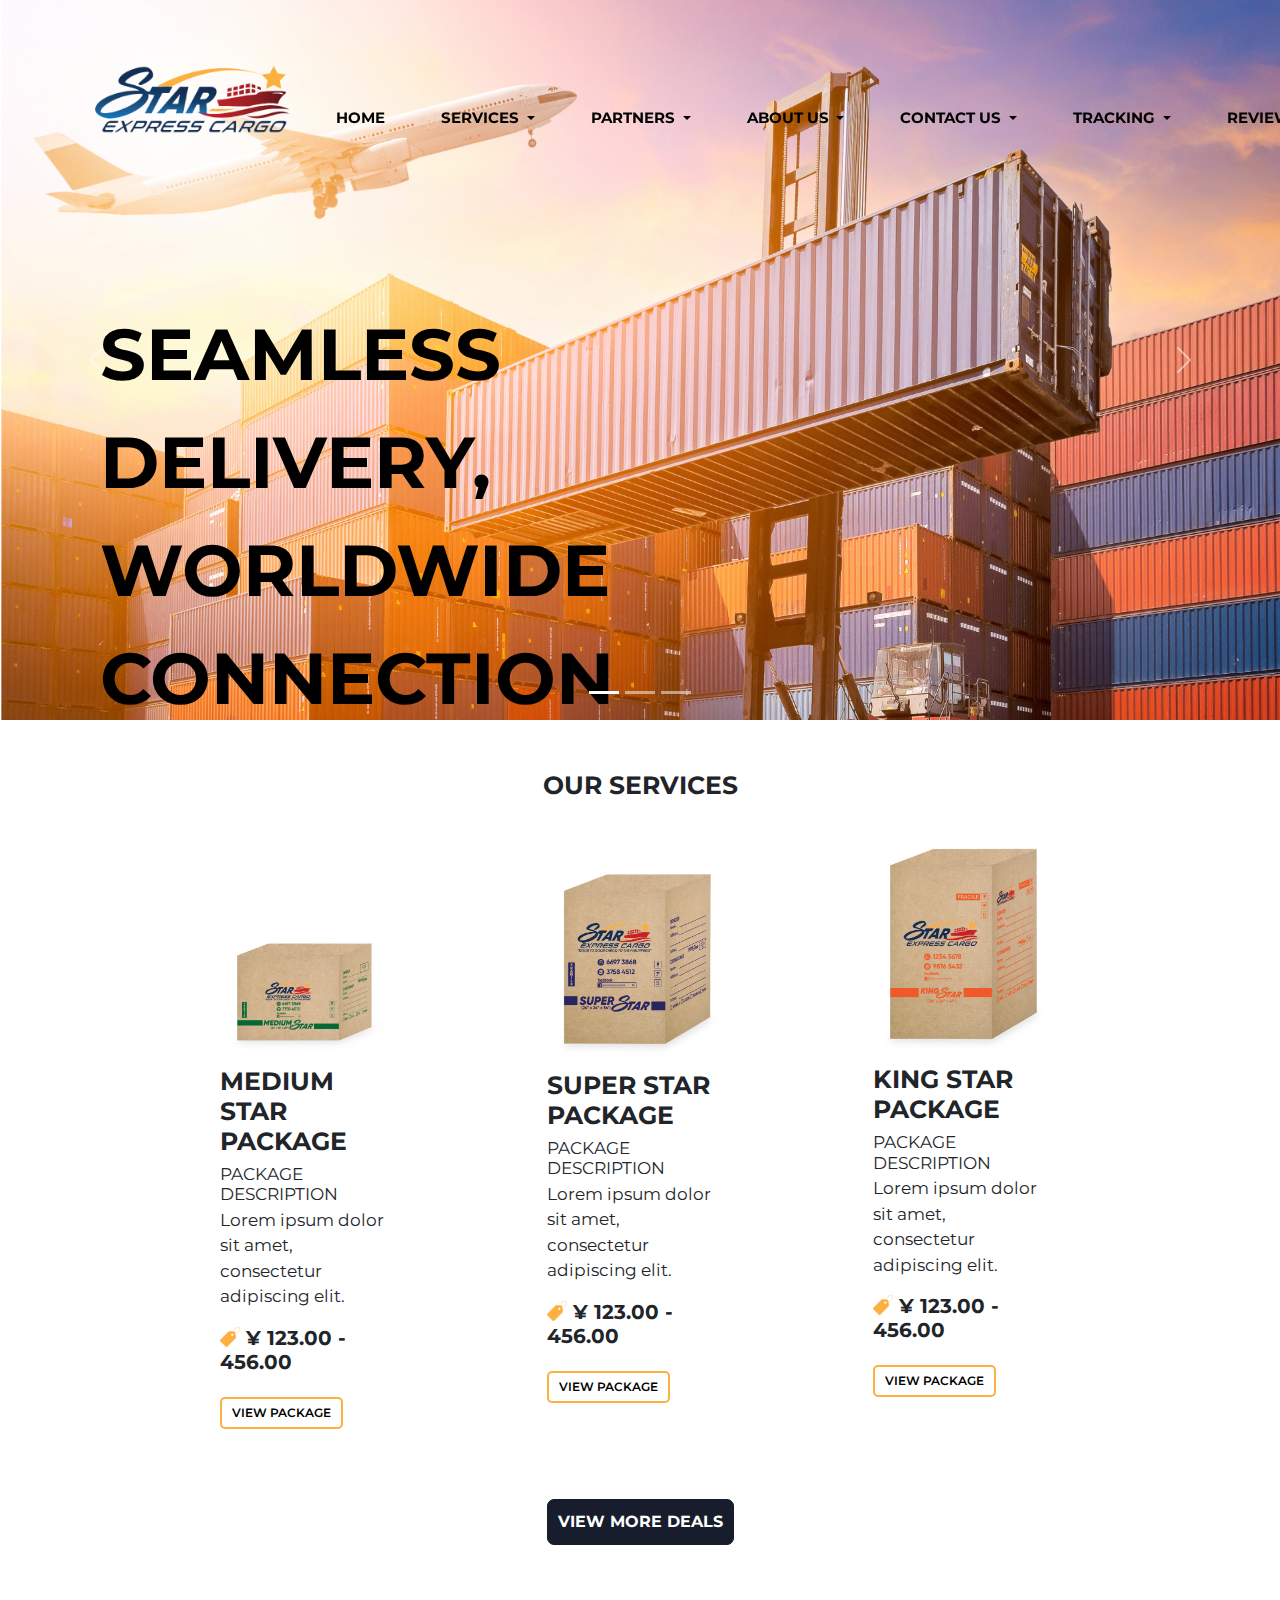
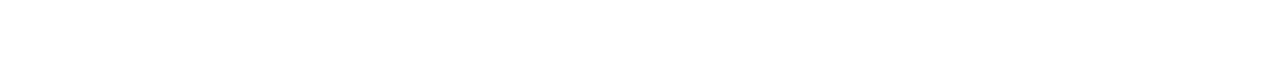
==== commit a9e44a5e: "Mobile View" ====
--- a/index.html
+++ b/index.html
@@ -19,128 +19,142 @@
   <body>
     <nav class="navbar navbar-expand-lg navbar-light">
       <div class="container-fluid">
-        <a class="navbar-brand" href="#"
-          ><img class="navbar-img" src="Image/Logo.png" alt=""
-        /></a>
+        <a class="navbar-brand" href="#">
+          <img class="navbar-img" src="Image/Logo.png" alt="" />
+        </a>
         <button
           class="navbar-toggler"
           type="button"
-          data-bs-toggle="collapse"
-          data-bs-target="#navbarNav"
-          aria-controls="navbarNav"
-          aria-expanded="false"
-          aria-label="Toggle navigation"
+          data-bs-toggle="offcanvas"
+          data-bs-target="#offcanvasNavbar"
+          aria-controls="offcanvasNavbar"
         >
           <span class="navbar-toggler-icon"></span>
         </button>
-        <div class="collapse navbar-collapse" id="navbarNav">
-          <ul class="navbar-nav mx-auto">
-            <li class="nav-item">
-              <a class="nav-link" aria-current="page" href="#">Home</a>
-            </li>
-            <li class="nav-item dropdown">
-              <a
-                class="nav-link dropdown-toggle"
-                href="#"
-                id="navbarDropdown"
-                role="button"
-                aria-expanded="false"
-              >
-                Services
-              </a>
-              <ul class="dropdown-menu" aria-labelledby="navbarDropdown">
-                <li><a class="dropdown-item" href="#">Action</a></li>
-                <li><a class="dropdown-item" href="#">action</a></li>
-                <li><a class="dropdown-item" href="#">action</a></li>
-                <li><a class="dropdown-item" href="#">action</a></li>
-              </ul>
-            </li>
-            <li class="nav-item dropdown">
-              <a
-                class="nav-link dropdown-toggle"
-                href="#"
-                id="navbarDropdown"
-                role="button"
-                aria-expanded="false"
-              >
-                Partners
-              </a>
-              <ul class="dropdown-menu" aria-labelledby="navbarDropdown">
-                <li><a class="dropdown-item" href="#">Action</a></li>
-                <li><a class="dropdown-item" href="#">action</a></li>
-                <li><a class="dropdown-item" href="#">action</a></li>
-                <li><a class="dropdown-item" href="#">action</a></li>
-              </ul>
-            </li>
-            <li class="nav-item dropdown">
-              <a
-                class="nav-link dropdown-toggle"
-                href="#"
-                id="navbarDropdown"
-                role="button"
-                aria-expanded="false"
-              >
-                About Us
-              </a>
-              <ul class="dropdown-menu" aria-labelledby="navbarDropdown">
-                <li><a class="dropdown-item" href="#">Action</a></li>
-                <li><a class="dropdown-item" href="#">action</a></li>
-                <li><a class="dropdown-item" href="#">action</a></li>
-                <li><a class="dropdown-item" href="#">action</a></li>
-              </ul>
-            </li>
-            <li class="nav-item dropdown">
-              <a
-                class="nav-link dropdown-toggle"
-                href="#"
-                id="navbarDropdown"
-                role="button"
-                aria-expanded="false"
-              >
-                Contact Us
-              </a>
-              <ul class="dropdown-menu" aria-labelledby="navbarDropdown">
-                <li><a class="dropdown-item" href="#">Action</a></li>
-                <li><a class="dropdown-item" href="#">action</a></li>
-                <li><a class="dropdown-item" href="#">action</a></li>
-                <li><a class="dropdown-item" href="#">action</a></li>
-              </ul>
-            </li>
-            <li class="nav-item dropdown">
-              <a
-                class="nav-link dropdown-toggle"
-                href="#"
-                id="navbarDropdown"
-                role="button"
-                aria-expanded="false"
-              >
-                Tracking
-              </a>
-              <ul class="dropdown-menu" aria-labelledby="navbarDropdown">
-                <li><a class="dropdown-item" href="#">Action</a></li>
-                <li><a class="dropdown-item" href="#">action</a></li>
-                <li><a class="dropdown-item" href="#">action</a></li>
-                <li><a class="dropdown-item" href="#">action</a></li>
-              </ul>
-            </li>
-            <li class="nav-item dropdown">
-              <a
-                class="nav-link dropdown-toggle"
-                href="#"
-                id="navbarDropdown"
-                role="button"
-                aria-expanded="false"
-              >
-                Reviews
-              </a>
-              <ul class="dropdown-menu" aria-labelledby="navbarDropdown">
-                <li><a class="dropdown-item" href="#">Action</a></li>
-                <li><a class="dropdown-item" href="#">action</a></li>
-                <li><a class="dropdown-item" href="#">action</a></li>
-                <li><a class="dropdown-item" href="#">action</a></li>
-              </ul>
-            </li>
-          </ul>
+        <div
+          class="offcanvas offcanvas-end"
+          tabindex="-1"
+          id="offcanvasNavbar"
+          aria-labelledby="offcanvasNavbarLabel"
+        >
+          <div class="offcanvas-header">
+            <h5 class="offcanvas-title" id="offcanvasNavbarLabel">Menu</h5>
+            <button
+              type="button"
+              class="btn-close"
+              data-bs-dismiss="offcanvas"
+              aria-label="Close"
+            ></button>
+          </div>
+          <div class="offcanvas-body">
+            <ul class="navbar-nav mx-auto">
+              <li class="nav-item">
+                <a class="nav-link" aria-current="page" href="#">Home</a>
+              </li>
+              <li class="nav-item dropdown">
+                <a
+                  class="nav-link dropdown-toggle"
+                  href="#"
+                  id="navbarDropdown"
+                  role="button"
+                  aria-expanded="false"
+                >
+                  Services
+                </a>
+                <ul class="dropdown-menu" aria-labelledby="navbarDropdown">
+                  <li><a class="dropdown-item" href="#">Action</a></li>
+                  <li><a class="dropdown-item" href="#">action</a></li>
+                  <li><a class="dropdown-item" href="#">action</a></li>
+                  <li><a class="dropdown-item" href="#">action</a></li>
+                </ul>
+              </li>
+              <li class="nav-item dropdown">
+                <a
+                  class="nav-link dropdown-toggle"
+                  href="#"
+                  id="navbarDropdown"
+                  role="button"
+                  aria-expanded="false"
+                >
+                  Partners
+                </a>
+                <ul class="dropdown-menu" aria-labelledby="navbarDropdown">
+                  <li><a class="dropdown-item" href="#">Action</a></li>
+                  <li><a class="dropdown-item" href="#">action</a></li>
+                  <li><a class="dropdown-item" href="#">action</a></li>
+                  <li><a class="dropdown-item" href="#">action</a></li>
+                </ul>
+              </li>
+              <li class="nav-item dropdown">
+                <a
+                  class="nav-link dropdown-toggle"
+                  href="#"
+                  id="navbarDropdown"
+                  role="button"
+                  aria-expanded="false"
+                >
+                  About Us
+                </a>
+                <ul class="dropdown-menu" aria-labelledby="navbarDropdown">
+                  <li><a class="dropdown-item" href="#">Action</a></li>
+                  <li><a class="dropdown-item" href="#">action</a></li>
+                  <li><a class="dropdown-item" href="#">action</a></li>
+                  <li><a class="dropdown-item" href="#">action</a></li>
+                </ul>
+              </li>
+              <li class="nav-item dropdown">
+                <a
+                  class="nav-link dropdown-toggle"
+                  href="#"
+                  id="navbarDropdown"
+                  role="button"
+                  aria-expanded="false"
+                >
+                  Contact Us
+                </a>
+                <ul class="dropdown-menu" aria-labelledby="navbarDropdown">
+                  <li><a class="dropdown-item" href="#">Action</a></li>
+                  <li><a class="dropdown-item" href="#">action</a></li>
+                  <li><a class="dropdown-item" href="#">action</a></li>
+                  <li><a class="dropdown-item" href="#">action</a></li>
+                </ul>
+              </li>
+              <li class="nav-item dropdown">
+                <a
+                  class="nav-link dropdown-toggle"
+                  href="#"
+                  id="navbarDropdown"
+                  role="button"
+                  aria-expanded="false"
+                >
+                  Tracking
+                </a>
+                <ul class="dropdown-menu" aria-labelledby="navbarDropdown">
+                  <li><a class="dropdown-item" href="#">Action</a></li>
+                  <li><a class="dropdown-item" href="#">action</a></li>
+                  <li><a class="dropdown-item" href="#">action</a></li>
+                  <li><a class="dropdown-item" href="#">action</a></li>
+                </ul>
+              </li>
+              <li class="nav-item dropdown">
+                <a
+                  class="nav-link dropdown-toggle"
+                  href="#"
+                  id="navbarDropdown"
+                  role="button"
+                  aria-expanded="false"
+                >
+                  Reviews
+                </a>
+                <ul class="dropdown-menu" aria-labelledby="navbarDropdown">
+                  <li><a class="dropdown-item" href="#">Action</a></li>
+                  <li><a class="dropdown-item" href="#">action</a></li>
+                  <li><a class="dropdown-item" href="#">action</a></li>
+                  <li><a class="dropdown-item" href="#">action</a></li>
+                </ul>
+              </li>
+            </ul>
+          </div>
         </div>
         <div class="navbars-icons">
           <a href=""><i class="fa-solid fa-cart-flatbed"></i></a>
@@ -148,7 +162,11 @@
         </div>
       </div>
     </nav>
-    <section id="carouselExampleCaptions" class="carousel slide">
+    <section
+      id="carouselExampleCaptions"
+      class="carousel slide"
+      data-bs-ride="carousel"
+    >
       <div class="carousel-indicators">
         <button
           type="button"
@@ -172,22 +190,22 @@
         ></button>
       </div>
       <div class="carousel-inner">
-        <div class="carousel-item active">
+        <div class="carousel-item active" data-bs-interval="3000">
           <img src="Image/Carousel1.png" class="d-block w-100" alt="..." />
-          <div class="carousel-1 carousel-caption d-none d-md-block text-start">
+          <div class="carousel-1 carousel-caption d-md-block text-start">
             <h5>SEAMLESS DELIVERY, WORLDWIDE CONNECTION</h5>
           </div>
         </div>
-        <div class="carousel-item">
+        <div class="carousel-item" data-bs-interval="3000">
           <img src="Image/Carousel2.png" class="d-block w-100" alt="..." />
-          <div class="carousel-caption d-none d-md-block">
+          <div class="carousel-caption d-md-block">
             <h5>Second slide label</h5>
             <p>Some representative placeholder content for the second slide.</p>
           </div>
         </div>
-        <div class="carousel-item">
+        <div class="carousel-item" data-bs-interval="3000">
           <img src="Image/Carousel3.png" class="d-block w-100" alt="..." />
-          <div class="carousel-caption d-none d-md-block">
+          <div class="carousel-caption d-md-block">
             <h5>Third slide label</h5>
             <p>Some representative placeholder content for the third slide.</p>
           </div>
@@ -212,6 +230,7 @@
         <span class="visually-hidden">Next</span>
       </button>
     </section>
+
     <section class="home-service">
       <h1 class="title text-center">OUR SERVICES</h1>
 
@@ -286,6 +305,8 @@
         <button>View more deals</button>
       </div>
     </section>
+
+    <!-- 
     <section class="home-news">
       <h1 class="title">NEWS AND EVENTS</h1>
       <div class="news-box">
@@ -495,7 +516,7 @@
           <h1 class="reserve">STAR EXPRESS CARGO © 2024 ALL RIGHTS RESERVED</h1>
         </div>
       </div>
-    </footer>
+    </footer> -->
 
     <script
       src="https://cdn.jsdelivr.net/npm/bootstrap@5.3.3/dist/js/bootstrap.bundle.min.js"
--- a/style.css
+++ b/style.css
@@ -399,3 +399,116 @@
   margin: -2px 5px 0px 5px;
   font-size: 13px;
 }
+
+@media screen and (max-width: 440px) {
+  .navbar {
+    position: fixed;
+    top: 0;
+    width: 100%;
+    z-index: 1030;
+    transition: background-color 0.3s, box-shadow 0.3s;
+    background-color: transparent;
+    padding: 10px 10px 10px 10px;
+  }
+  .navbar-scrolled {
+    background-color: white;
+    padding: 10px 10px 10px 10px;
+  }
+  .navbar-img {
+    width: 100px;
+    transition: ease-in-out 0.2s;
+  }
+  .navbars-icons {
+    display: none;
+  }
+  .offcanvas {
+    background-color: #171d2c;
+    color: white;
+  }
+  .nav-link {
+    color: white;
+    margin: 5px 20px;
+    font-size: 13px;
+  }
+  .home-service {
+    min-height: 100vh;
+    margin: 0px 20px;
+  }
+  .home-service .title {
+    margin: 20px 0px 10px 0px;
+    font-size: 15px;
+  }
+
+  .home-service .box-img {
+    height: 100%;
+    width: 50%;
+    text-align: center;
+  }
+  .home-service-box {
+    flex-direction: column-reverse;
+  }
+  .home-service-box .box {
+    width: 100%;
+    margin: 20px 0px;
+    text-align: center;
+  }
+  .home-service-box .name {
+    text-transform: uppercase;
+    font-weight: 700;
+    font-size: 15px;
+  }
+  .home-service-box .yellow-mark {
+    display: none;
+  }
+  .home-service-box .name2 {
+    font-weight: 400;
+    font-size: 12px;
+    text-transform: uppercase;
+  }
+  .home-service-box .description {
+    font-weight: 400;
+    font-size: 12px;
+    margin-top: -5px;
+    width: 90%;
+  }
+  .home-service-box .price-tag {
+    width: 15px;
+    margin-top: -5px;
+  }
+  .home-service-box .price {
+    font-weight: 700;
+    font-size: 13px;
+  }
+
+  .home-service-box button {
+    background-color: transparent;
+    color: black;
+    padding: 5px 10px;
+    border-radius: 5px;
+    font-weight: 600;
+    text-transform: uppercase;
+    font-size: 9px;
+    border: 2px solid #fcb040;
+    margin-top: 10px;
+    transition: ease-in-out 0.2s;
+  }
+  .home-service-box button:hover {
+    background-color: #fcb040;
+  }
+  .home-service .viewmore button {
+    text-transform: uppercase;
+    font-weight: 700;
+    border-radius: 7px;
+    padding: 10px 10px;
+    margin-top: 70px;
+    color: white;
+    background-color: #171d2c;
+    border: 1px solid #171d2c;
+    transition: ease-in-out 0.2s;
+  }
+  .home-service .viewmore button:hover {
+    background-color: transparent;
+    border: 2px solid #171d2c;
+    color: #171d2c;
+  }
+}
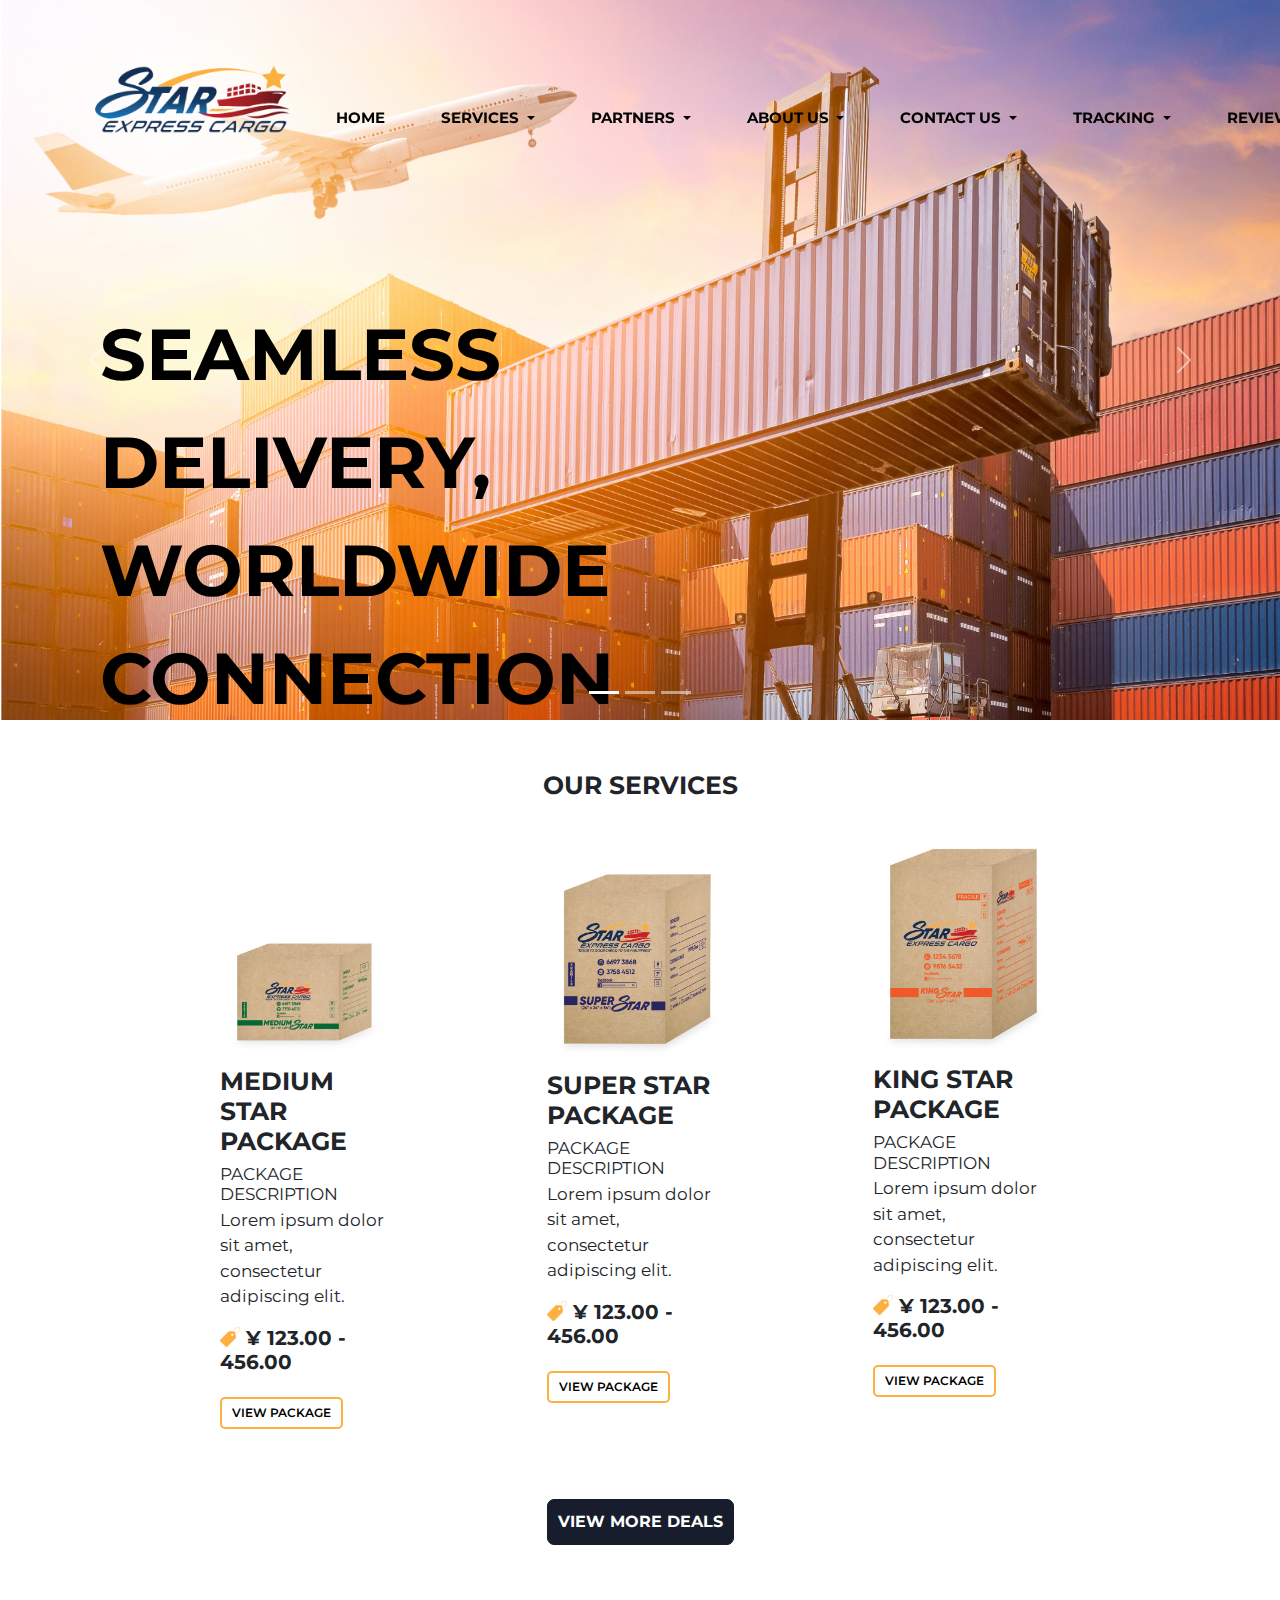
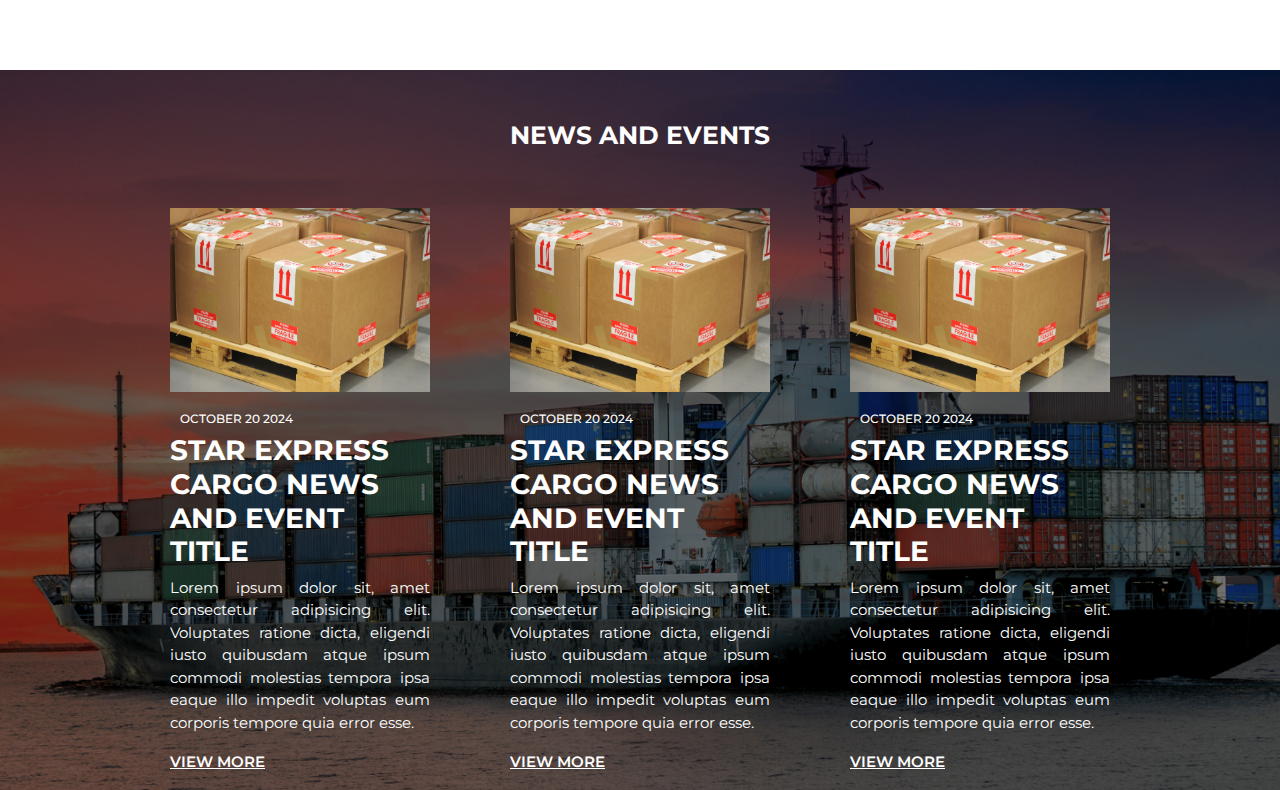
==== commit 05553035: "Update news" ====
--- a/index.html
+++ b/index.html
@@ -306,7 +306,6 @@
       </div>
     </section>
 
-    <!-- 
     <section class="home-news">
       <h1 class="title">NEWS AND EVENTS</h1>
       <div class="news-box">
@@ -360,6 +359,8 @@
         </div>
       </div>
     </section>
+
+    <!-- 
     <section class="home-about">
       <div class="about-flex">
         <div class="left">
@@ -427,6 +428,7 @@
         </p>
       </div>
     </section>
+
     <section class="home-contact">
       <div class="row">
         <div class="col-4">
--- a/style.css
+++ b/style.css
@@ -297,19 +297,19 @@
 
 /* Home contact */
 .home-contact {
-  min-height: 50vh;
   max-height: 50vh;
-  background-image: url("Image/contactbg.png");
+  background-image: url("Image/contactusbg.png");
   background-repeat: no-repeat;
   background-position: bottom center;
   background-size: cover;
-  padding-top: 70px;
+  padding-top: 40px;
   z-index: -5;
 }
 .home-contact .row {
   margin: 0px 350px;
   opacity: 2;
   justify-content: space-between;
+  padding-bottom: 30px;
 }
 
 .home-contact .col-4 {
@@ -461,15 +461,12 @@
     display: none;
   }
   .home-service-box .name2 {
-    font-weight: 400;
     font-size: 12px;
-    text-transform: uppercase;
   }
   .home-service-box .description {
-    font-weight: 400;
     font-size: 12px;
     margin-top: -5px;
-    width: 90%;
+    width: 100%;
   }
   .home-service-box .price-tag {
     width: 15px;
@@ -478,37 +475,89 @@
   .home-service-box .price {
     font-weight: 700;
     font-size: 13px;
+    margin-top: -5px;
   }
 
   .home-service-box button {
-    background-color: transparent;
-    color: black;
     padding: 5px 10px;
     border-radius: 5px;
     font-weight: 600;
-    text-transform: uppercase;
     font-size: 9px;
-    border: 2px solid #fcb040;
     margin-top: 10px;
-    transition: ease-in-out 0.2s;
   }
   .home-service-box button:hover {
     background-color: #fcb040;
   }
   .home-service .viewmore button {
+    border-radius: 5px;
+    padding: 5px 10px;
+    margin-top: 70px;
+    font-size: 13px;
+    transition: ease-in-out 0.2s;
+    margin-bottom: 50px;
+  }
+
+  .home-news {
+    max-height: 80vh;
+    min-height: 80vh;
+    object-fit: contain;
+    width: 100%;
+    background-repeat: no-repeat;
+    background-size: cover;
+    background-position: center center;
+  }
+  .home-news .title {
+    font-size: 20px;
+    font-weight: 700;
+    padding: 50px 0px 0px 0px;
+  }
+
+  .home-news .news-box {
+    display: flex;
+    justify-content: space-evenly;
+    overflow-x: auto;
+    flex-wrap: nowrap;
+    gap: 1rem;
+  }
+  .home-news .news-box {
+    margin: 40px 0px;
+  }
+  .home-news .news-box .box {
+    min-width: 90%;
+    flex: 0 0 auto;
+    margin: 0px 20px;
+    text-align: center;
+  }
+  .home-news .news-box .event-img {
+    width: 70%;
+    margin: auto;
+    text-align: center;
+  }
+  .home-news .news-box .date {
+    color: white;
+    margin-top: 12px;
     text-transform: uppercase;
+    font-size: 10px;
+  }
+  .home-news .news-box h1 {
+    font-size: 18px;
+    color: white;
     font-weight: 700;
-    border-radius: 7px;
-    padding: 10px 10px;
-    margin-top: 70px;
+  }
+  .home-news .news-box .date i {
+    margin-right: 10px;
+  }
+  .home-news .news-box .desc {
     color: white;
-    background-color: #171d2c;
-    border: 1px solid #171d2c;
-    transition: ease-in-out 0.2s;
-  }
-  .home-service .viewmore button:hover {
-    background-color: transparent;
-    border: 2px solid #171d2c;
-    color: #171d2c;
-  }
-}
+    font-size: 12px;
+    padding: 0px 20px;
+    text-align: justify;
+  }
+  .home-news .news-box a {
+    color: white;
+    text-decoration: underline;
+    text-transform: uppercase;
+    font-weight: 600;
+    font-size: 12px;
+  }
+}
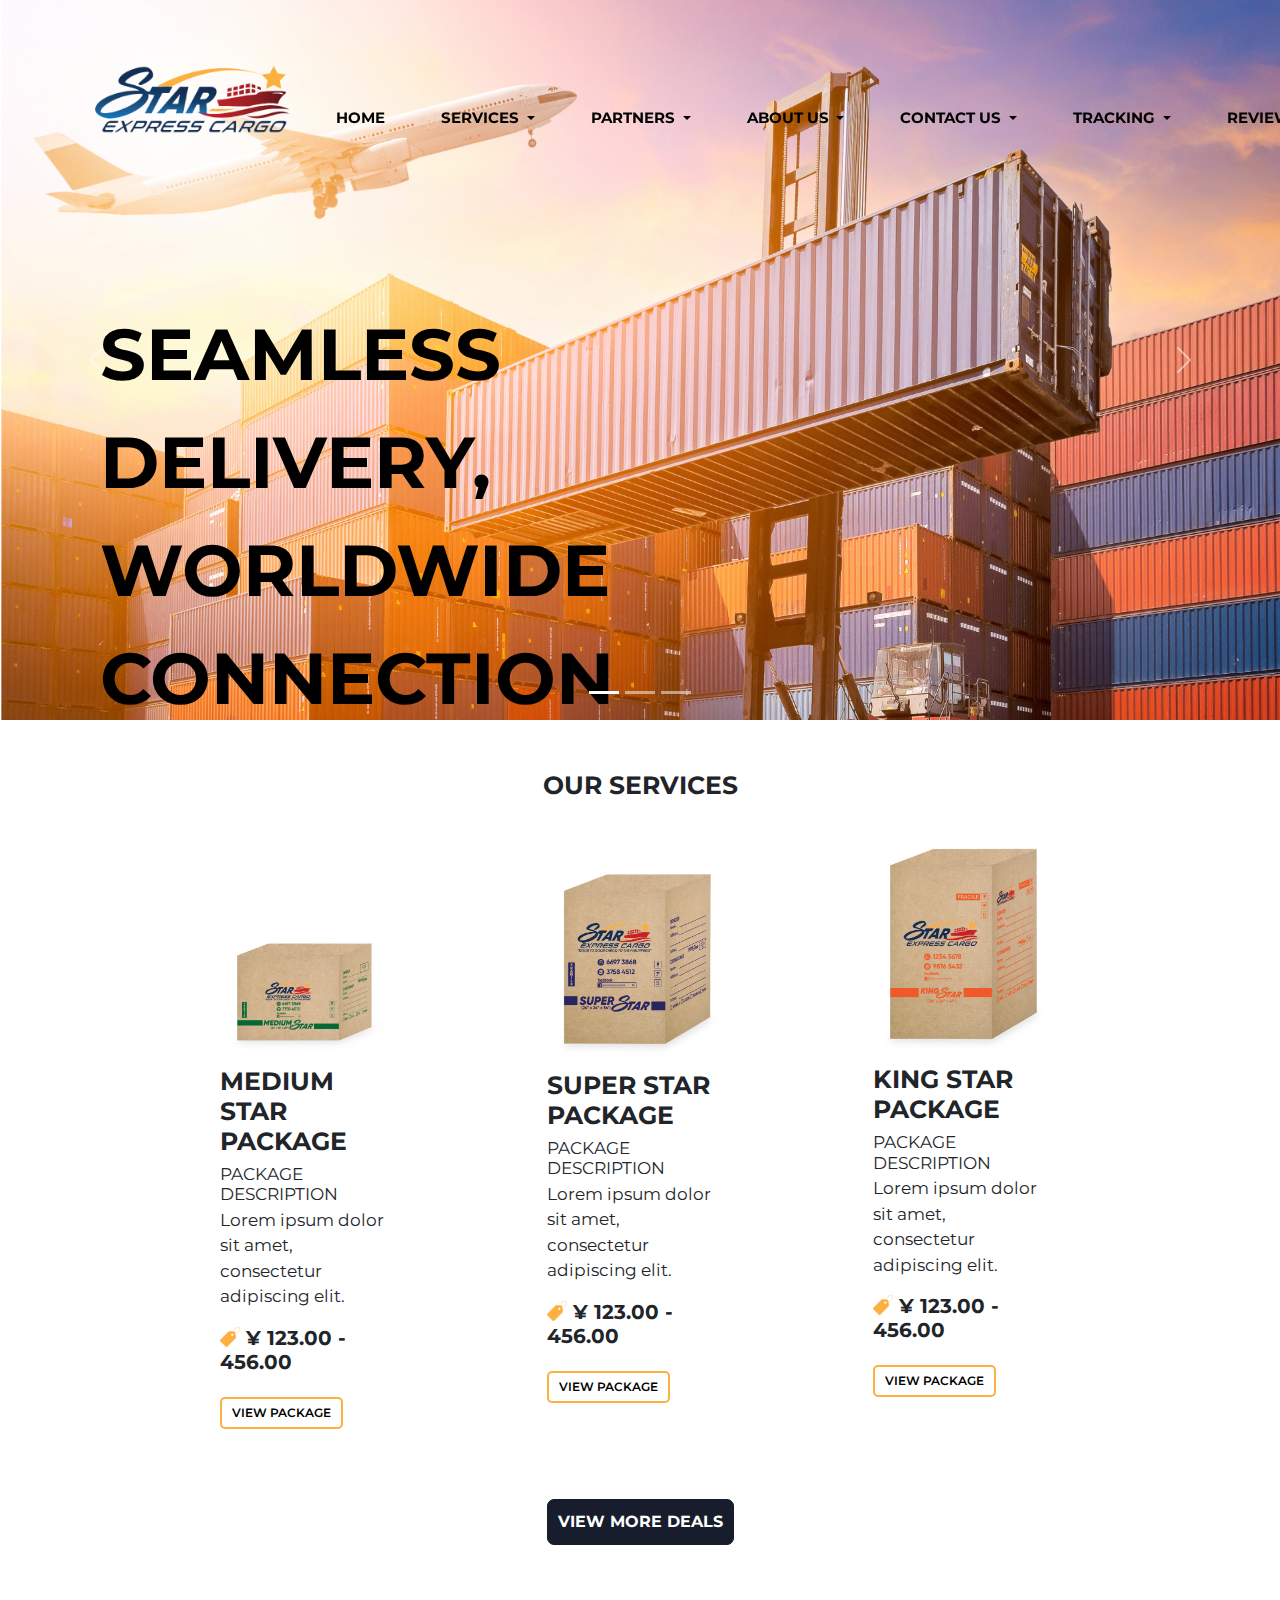
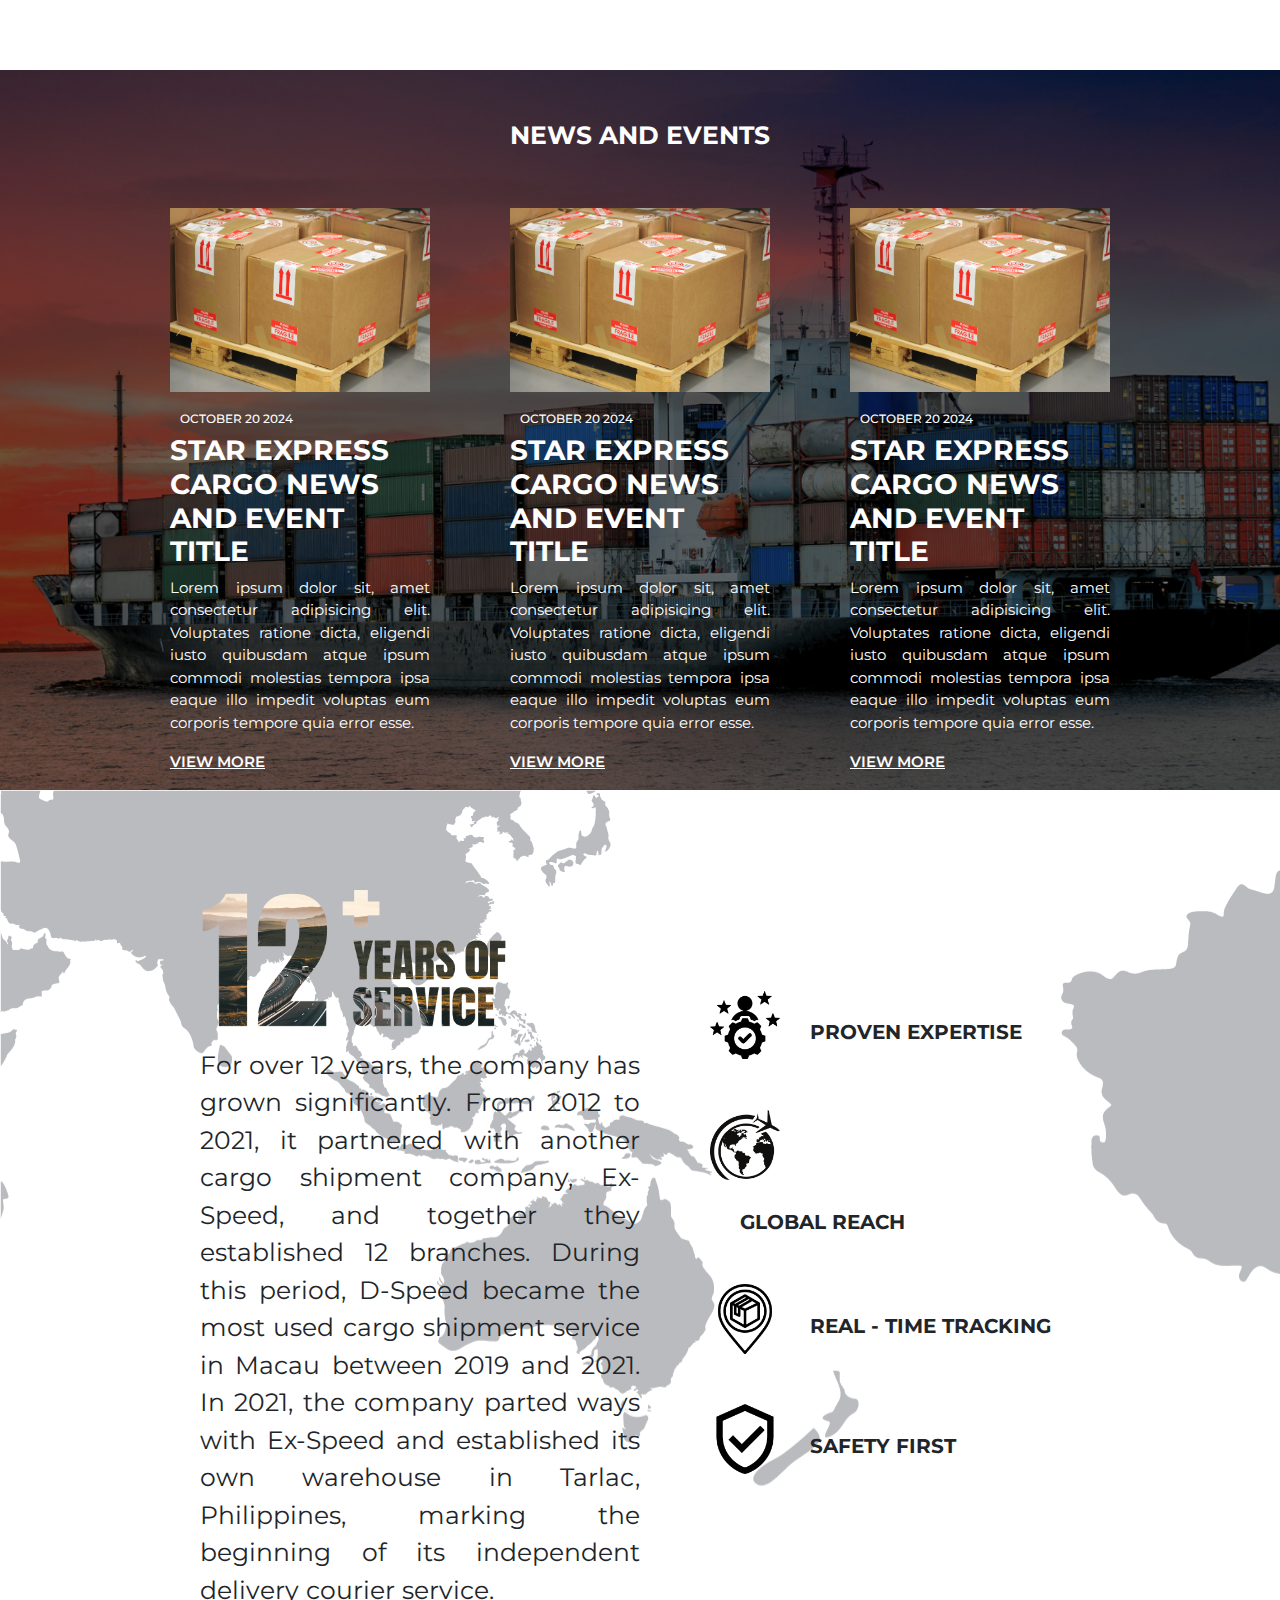
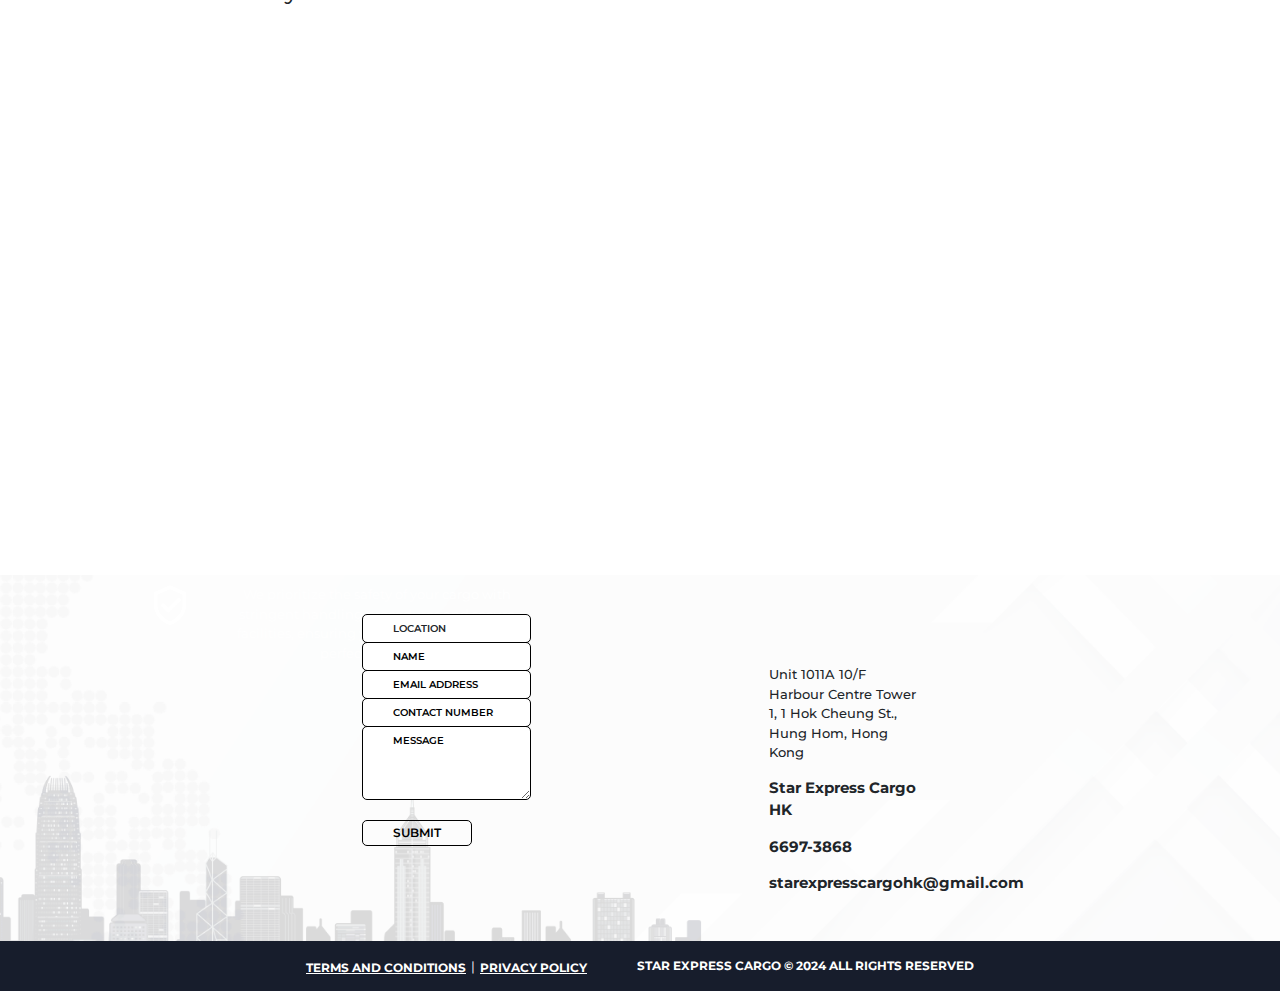
==== commit 1503a0a6: "Update mobile view" ====
--- a/index.html
+++ b/index.html
@@ -360,7 +360,6 @@
       </div>
     </section>
 
-    <!-- 
     <section class="home-about">
       <div class="about-flex">
         <div class="left">
@@ -380,7 +379,7 @@
             <img src="Image/choose1.png" alt="" />
             <h6>Proven Expertise</h6>
           </div>
-          <div class="d-flex">
+          <div class="d-sm-block d-flex">
             <img src="Image/choose2.png" alt="" />
             <h6>GLOBAL REACH</h6>
           </div>
@@ -395,6 +394,7 @@
         </div>
       </div>
     </section>
+
     <section class="home-choose">
       <h1>WHY CHOOSE US</h1>
       <div class="d-flex">
@@ -431,7 +431,7 @@
 
     <section class="home-contact">
       <div class="row">
-        <div class="col-4">
+        <div class="col-lg-4 col-sm-12">
           <form action="">
             <label for="loc"><i class="fa-solid fa-globe"></i></label>
             <select name="loc" class="form-control" id="loc">
@@ -476,7 +476,7 @@
             <button>SUBMIT</button>
           </form>
         </div>
-        <div class="col-4">
+        <div class="col-lg-4 col-sm-12">
           <iframe
             src="https://www.google.com/maps/embed?pb=!1m18!1m12!1m3!1d3691.1660874944423!2d114.18826471186054!3d22.309557579595143!2m3!1f0!2f0!3f0!3m2!1i1024!2i768!4f13.1!3m3!1m2!1s0x340400df7005179b%3A0x1a70383fd11b3c7b!2sHarbour%20Centre%20Tower%201!5e0!3m2!1sen!2sph!4v1725291016817!5m2!1sen!2sph"
             width="100%"
@@ -487,23 +487,23 @@
             referrerpolicy="no-referrer-when-downgrade"
           ></iframe>
         </div>
-        <div class="col-4">
-          <div class="d-flex socialmedia">
+        <div class="col-lg-4 col-sm-12">
+          <div class="d-flex socialmedia medias">
             <i class="maps fa-solid fa-location-dot"></i>
             <p class="address">
               Unit 1011A 10/F Harbour Centre Tower 1, 1 Hok Cheung St., Hung
               Hom, Hong Kong
             </p>
           </div>
-          <div class="d-flex">
+          <div class="d-flex medias">
             <i class="fb fa-brands fa-facebook"></i>
             <p class="social">Star Express Cargo HK</p>
           </div>
-          <div class="d-flex">
+          <div class="d-flex medias">
             <i class="whatsup fa-brands fa-square-whatsapp"></i>
             <p class="social">6697-3868</p>
           </div>
-          <div class="d-flex">
+          <div class="d-flex medias" >
             <i class="email fa-solid fa-envelope"></i>
             <p class="social">starexpresscargohk@gmail.com</p>
           </div>
@@ -518,7 +518,7 @@
           <h1 class="reserve">STAR EXPRESS CARGO © 2024 ALL RIGHTS RESERVED</h1>
         </div>
       </div>
-    </footer> -->
+    </footer>
 
     <script
       src="https://cdn.jsdelivr.net/npm/bootstrap@5.3.3/dist/js/bootstrap.bundle.min.js"
--- a/style.css
+++ b/style.css
@@ -560,4 +560,187 @@
     font-weight: 600;
     font-size: 12px;
   }
-}
+
+  .home-about {
+    background-image: url("Image/aboutbg.png");
+    object-fit: contain;
+    background-repeat: no-repeat;
+  }
+  .home-about .about-flex {
+    display: flex;
+    flex-direction: column;
+    padding: 10px 20px;
+  }
+  .home-about .about-flex .left,
+  .home-about .about-flex .right {
+    width: 100%;
+  }
+  .home-about .about-flex .left {
+    text-align: center;
+    padding: 50px 30px 0px 30px;
+  }
+  .home-about .about-flex .year-img {
+    width: 100%;
+  }
+  .home-about .about-flex .desc {
+    font-size: 15px;
+    margin-top: 30px;
+    text-align: justify;
+  }
+  .home-about .about-flex .right {
+    padding-top: 10px;
+    padding: 10px 30px 0px 30px;
+    text-align: center;
+  }
+  .home-about .about-flex .right .d-flex {
+    display: flex;
+    flex-direction: column;
+  }
+  .home-about .about-flex .right div {
+    margin: 20px 0px 20px 0px;
+    vertical-align: middle;
+  }
+  .home-about .about-flex .right img {
+    width: 50px;
+    margin: auto;
+  }
+  .home-about .about-flex .right h6 {
+    margin-left: 0px;
+    margin-top: 20px;
+    font-size: 13px;
+  }
+
+  .home-choose {
+    background-image: url("Image/home-bg.png");
+    background-repeat: no-repeat;
+    background-position: bottom center;
+    background-size: cover;
+    background-attachment: fixed;
+    min-height: 100vh;
+    max-height: 500vh;
+    padding: 20px 10px;
+  }
+  .home-choose .d-flex {
+    margin: 20px 0px;
+    flex-direction: column;
+    text-align: center;
+  }
+  .home-choose h1 {
+    margin: 30px 0px 0px 0px;
+    text-align: center;
+  }
+  .home-choose img {
+    width: 40px;
+    height: 40px;
+    margin: auto;
+  }
+  .home-choose p {
+    margin-top: 20px;
+    margin-left: 0px;
+    width: 100%;
+    padding: 0px 40px;
+    text-align: center;
+    color: white;
+    font-size: 13px;
+  }
+
+  .home-contact {
+    max-height: 1000vh;
+    background-image: url("Image/contactusbg.png");
+    background-repeat: no-repeat;
+    background-position: bottom center;
+    background-size: cover;
+    padding-top: 20px;
+    z-index: -5;
+  }
+  .home-contact .row {
+    margin: 0px 0px;
+    opacity: 2;
+    justify-content: space-between;
+    padding-bottom: 30px;
+    flex-direction: column;
+  }
+
+  .home-contact .col-4 {
+    padding: 10px 20px;
+  }
+  .home-contact form {
+    padding: 0px 20px;
+  }
+  .home-contact .form-control {
+    border: 1px solid black;
+    font-weight: 600;
+    border-radius: 5px;
+    margin-top: -24px;
+    font-size: 7px;
+    margin-bottom: 0px;
+    padding-left: 30px;
+  }
+  .home-contact .form-control::placeholder {
+    color: black;
+  }
+  .home-contact label {
+    margin-top: 20px;
+    margin-left: 10px;
+    font-size: 15px;
+  }
+  .home-contact button {
+    border-radius: 5px;
+    padding: 3px 30px;
+    font-size: 9px;
+    margin-top: 20px;
+    font-weight: 600;
+
+    transition: ease-in-out 0.2s;
+  }
+  .home-contact button:hover {
+    background-color: #171d2c;
+    color: white;
+  }
+  .home-contact iframe {
+    padding: 20px;
+  }
+  .home-contact .maps {
+    color: #aa2025;
+    margin-right: 20px;
+    font-size: 20px;
+  }
+  .home-contact .socialmedia {
+    margin-top: 10px;
+  }
+  .home-contact .medias {
+    padding: 0px 20px;
+  }
+  .home-contact .fb,
+  .home-contact .whatsup,
+  .home-contact .email {
+    color: #171d2c;
+    margin-right: 20px;
+    font-size: 15px;
+  }
+  .home-contact .address {
+    font-size: 9px;
+    font-weight: 500;
+  }
+  .home-contact .social {
+    font-size: 9px;
+    font-weight: 700;
+    margin-top: -2px;
+  }
+
+  footer .reserve {
+    font-size: 6px;
+    margin-left: 30px;
+  }
+  footer .content a {
+    font-size: 6px;
+  }
+  footer .content {
+    padding-top: 20px;
+  }
+  footer .line {
+    color: white;
+    margin: -2px 2px 0px 2px;
+    font-size: 6px;
+  }
+}
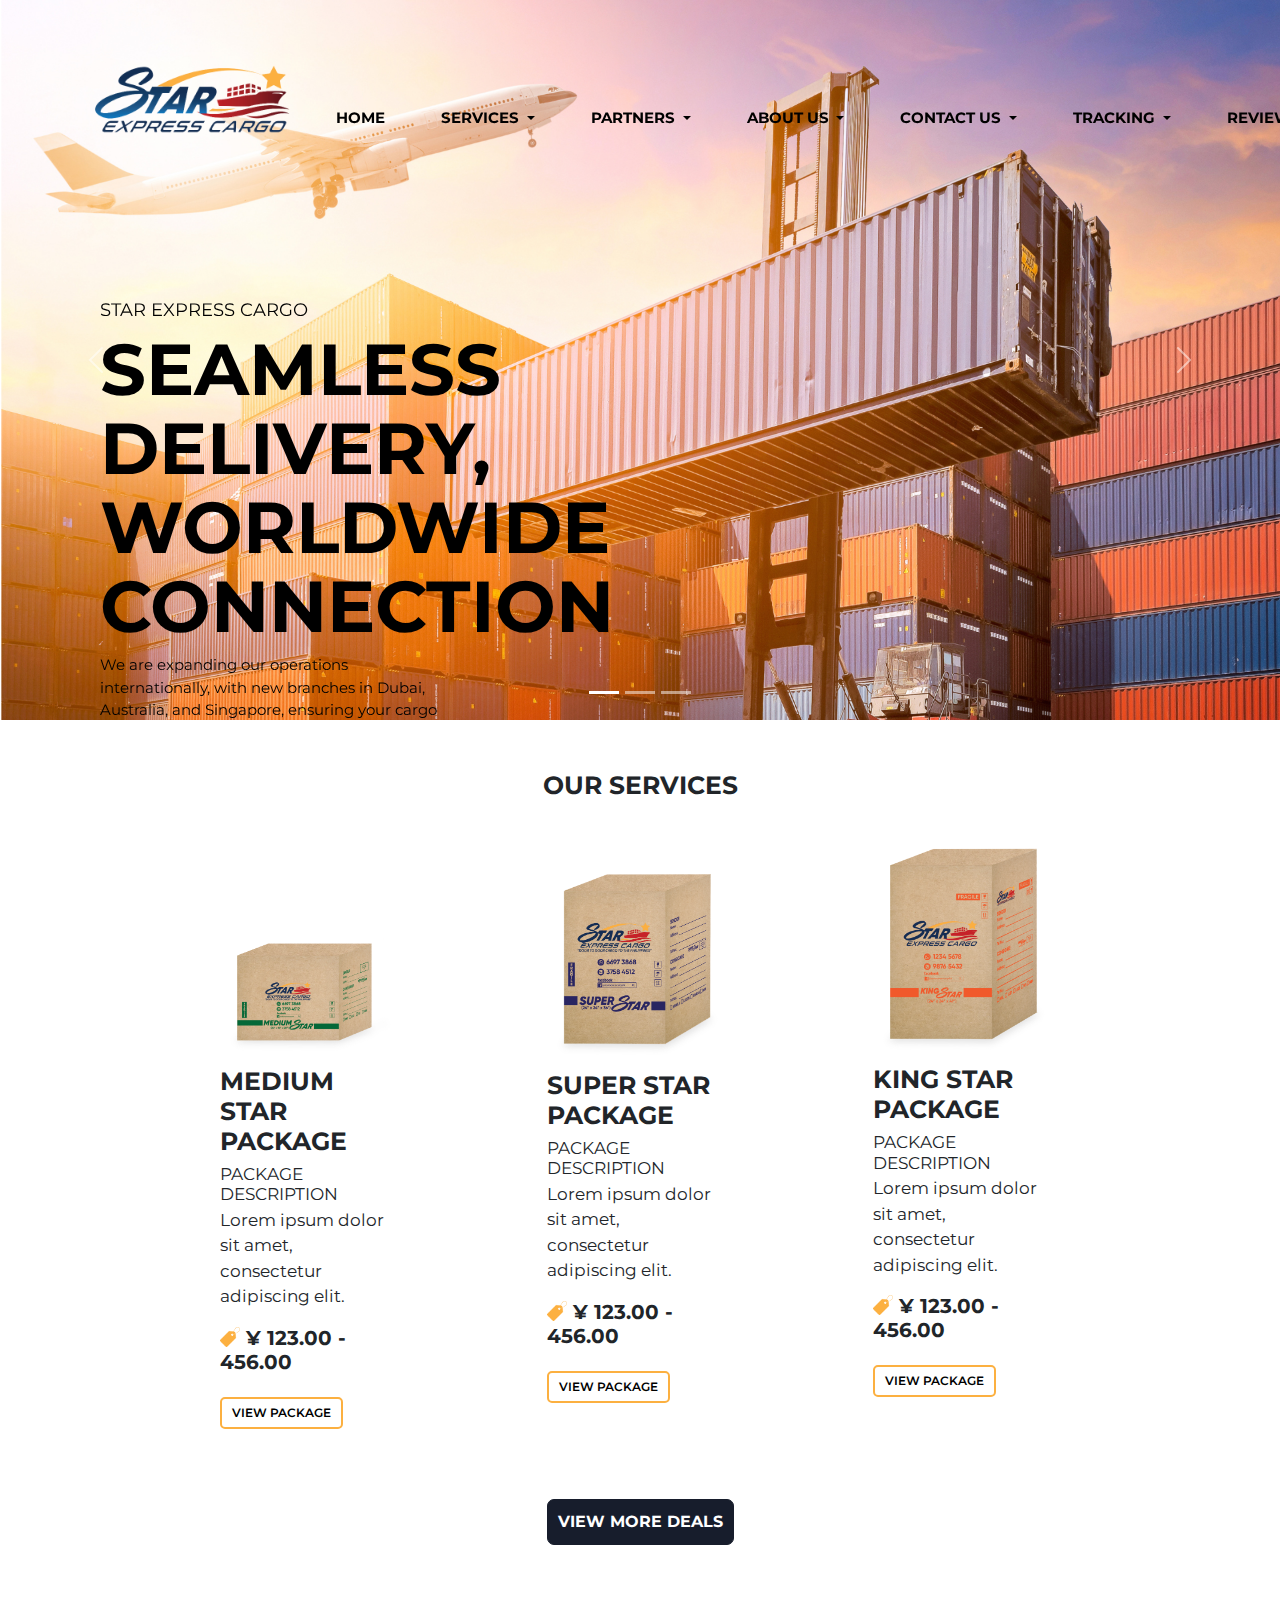
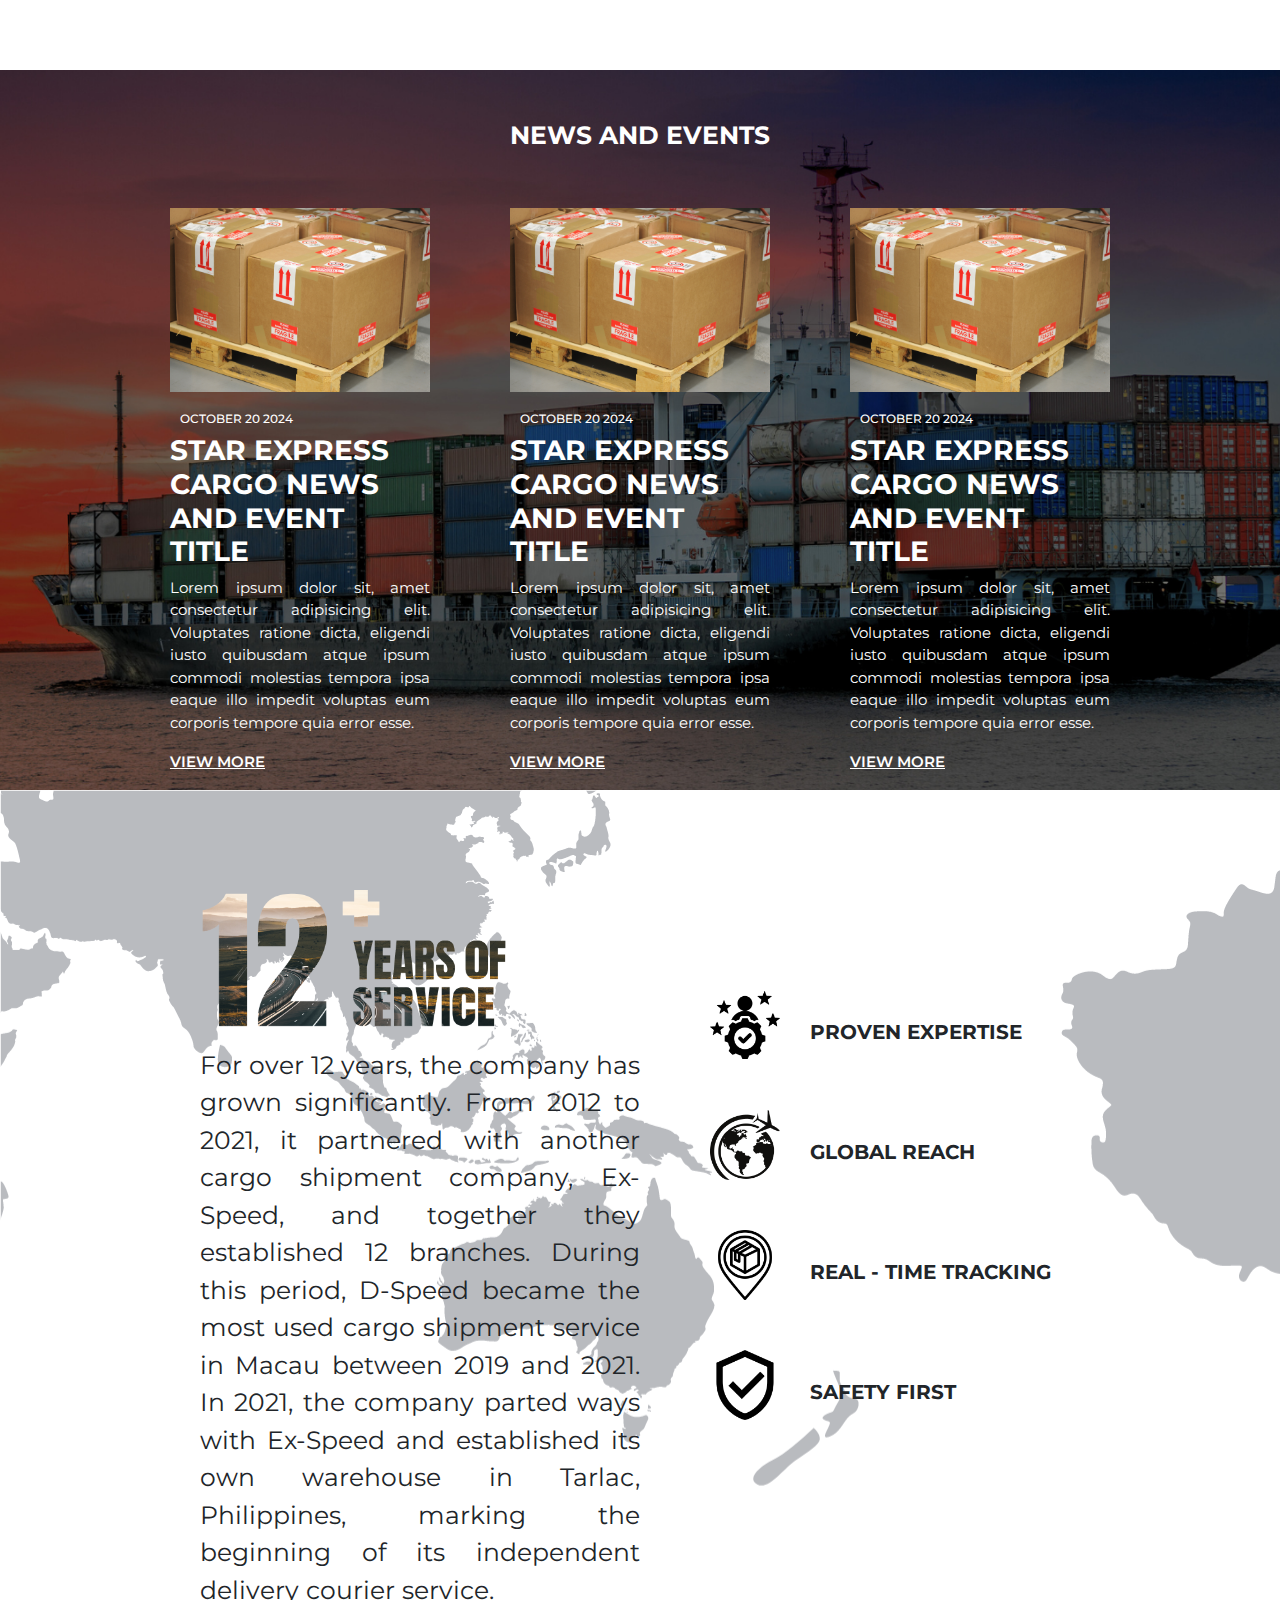
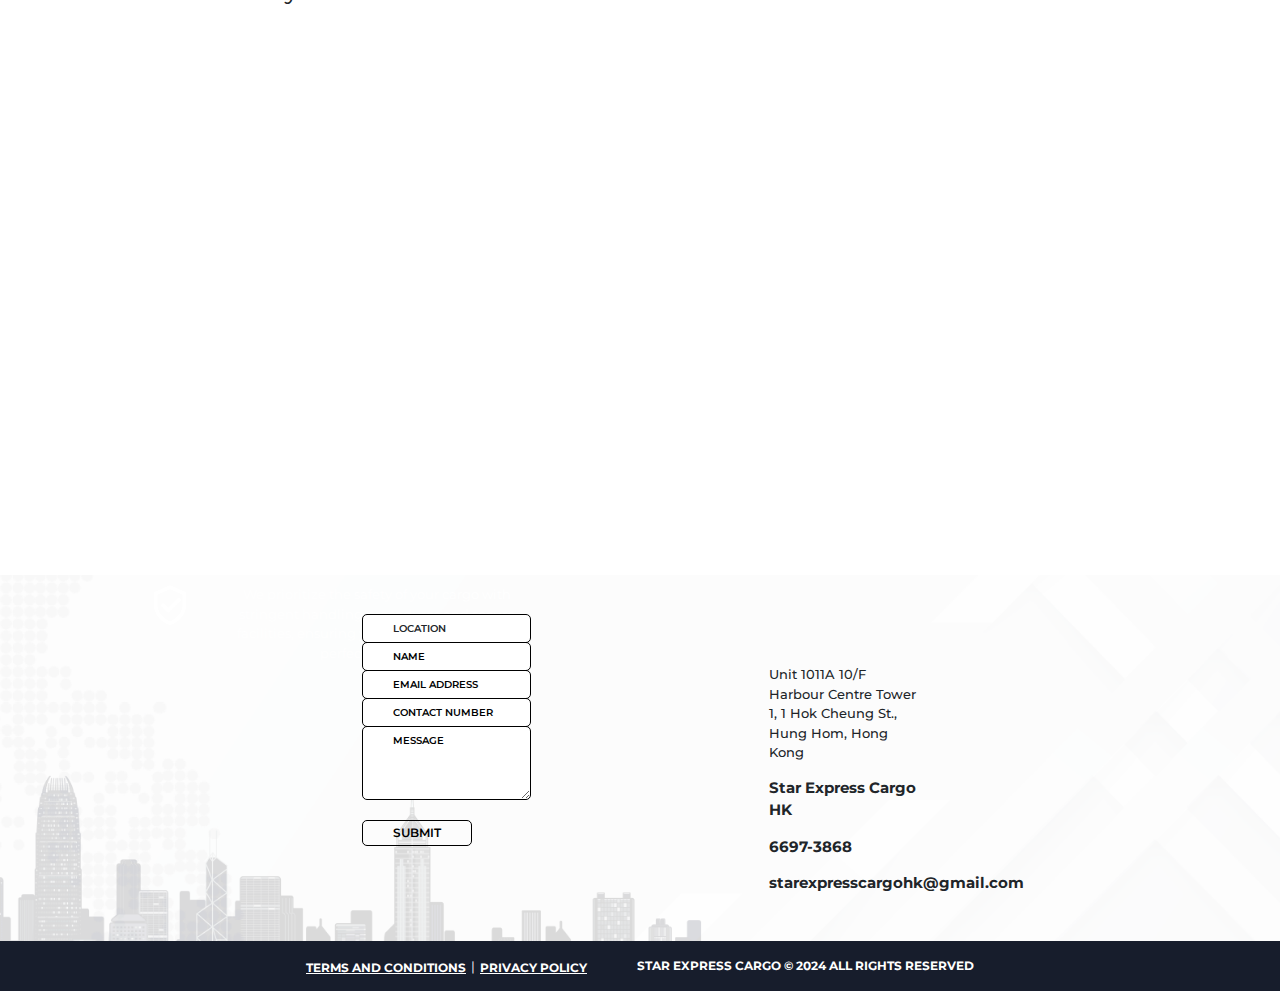
==== commit 8c82080e: "Update carousel" ====
--- a/index.html
+++ b/index.html
@@ -193,17 +193,24 @@
         <div class="carousel-item active" data-bs-interval="3000">
           <img src="Image/Carousel1.png" class="d-block w-100" alt="..." />
           <div class="carousel-1 carousel-caption d-md-block text-start">
+            <h6>STAR EXPRESS CARGO</h6>
             <h5>SEAMLESS DELIVERY, WORLDWIDE CONNECTION</h5>
+            <p>
+              We are expanding our operations internationally, with new branches
+              in Dubai, Australia, and Singapore, ensuring your cargo can be
+              delivered across borders with ease.
+            </p>
+            <button>VIEW MORE</button>
           </div>
         </div>
         <div class="carousel-item" data-bs-interval="3000">
           <img src="Image/Carousel2.png" class="d-block w-100" alt="..." />
-          <div class="carousel-caption d-md-block">
+          <div class="carousel-2 carousel-caption d-md-block">
             <h5>Second slide label</h5>
             <p>Some representative placeholder content for the second slide.</p>
           </div>
         </div>
-        <div class="carousel-item" data-bs-interval="3000">
+        <div class="carousel-3 carousel-item" data-bs-interval="3000">
           <img src="Image/Carousel3.png" class="d-block w-100" alt="..." />
           <div class="carousel-caption d-md-block">
             <h5>Third slide label</h5>
@@ -379,7 +386,7 @@
             <img src="Image/choose1.png" alt="" />
             <h6>Proven Expertise</h6>
           </div>
-          <div class="d-sm-block d-flex">
+          <div class="d-flex">
             <img src="Image/choose2.png" alt="" />
             <h6>GLOBAL REACH</h6>
           </div>
@@ -503,7 +510,7 @@
             <i class="whatsup fa-brands fa-square-whatsapp"></i>
             <p class="social">6697-3868</p>
           </div>
-          <div class="d-flex medias" >
+          <div class="d-flex medias">
             <i class="email fa-solid fa-envelope"></i>
             <p class="social">starexpresscargohk@gmail.com</p>
           </div>
--- a/style.css
+++ b/style.css
@@ -65,7 +65,47 @@
   text-transform: uppercase;
   color: black;
   font-weight: 700;
-  line-height: 1.5;
+  line-height: 1.1;
+}
+.carousel-1 h6 {
+  font-size: 18px;
+  color: black;
+  font-weight: 400;
+}
+.carousel-1 p {
+  font-size: 15px;
+  color: black;
+  font-weight: 400;
+  width: 60%;
+}
+.carousel-1 button {
+  background-color: transparent;
+  border-radius: 5px;
+  margin-top: 20px;
+  font-size: 13px;
+  padding: 5px 20px;
+  /* border: 1px solid black; */
+  transition: ease-in-out 0.2s;
+  border: 1px solid black;
+}
+.carousel-1 button:hover {
+  border: 1px solid black;
+  color: white;
+}
+.carousel-2 {
+  width: 100%;
+  left: 10;
+  top: 0;
+  padding: 0px 00px 0px 0px;
+  position: absolute;
+  width: 60%;
+}
+.carousel-2 h5 {
+  font-size: 8vh;
+  text-transform: uppercase;
+  color: black;
+  font-weight: 700;
+  line-height: 1.1;
 }
 
 /* Home Services */
@@ -400,7 +440,7 @@
   font-size: 13px;
 }
 
-@media screen and (max-width: 440px) {
+@media screen and (max-width: 500px) {
   .navbar {
     position: fixed;
     top: 0;
@@ -718,6 +758,9 @@
     margin-right: 20px;
     font-size: 15px;
   }
+  .home-contact .email {
+    margin-left: -1px;
+  }
   .home-contact .address {
     font-size: 9px;
     font-weight: 500;
@@ -725,7 +768,7 @@
   .home-contact .social {
     font-size: 9px;
     font-weight: 700;
-    margin-top: -2px;
+    margin-top: -1px;
   }
 
   footer .reserve {
